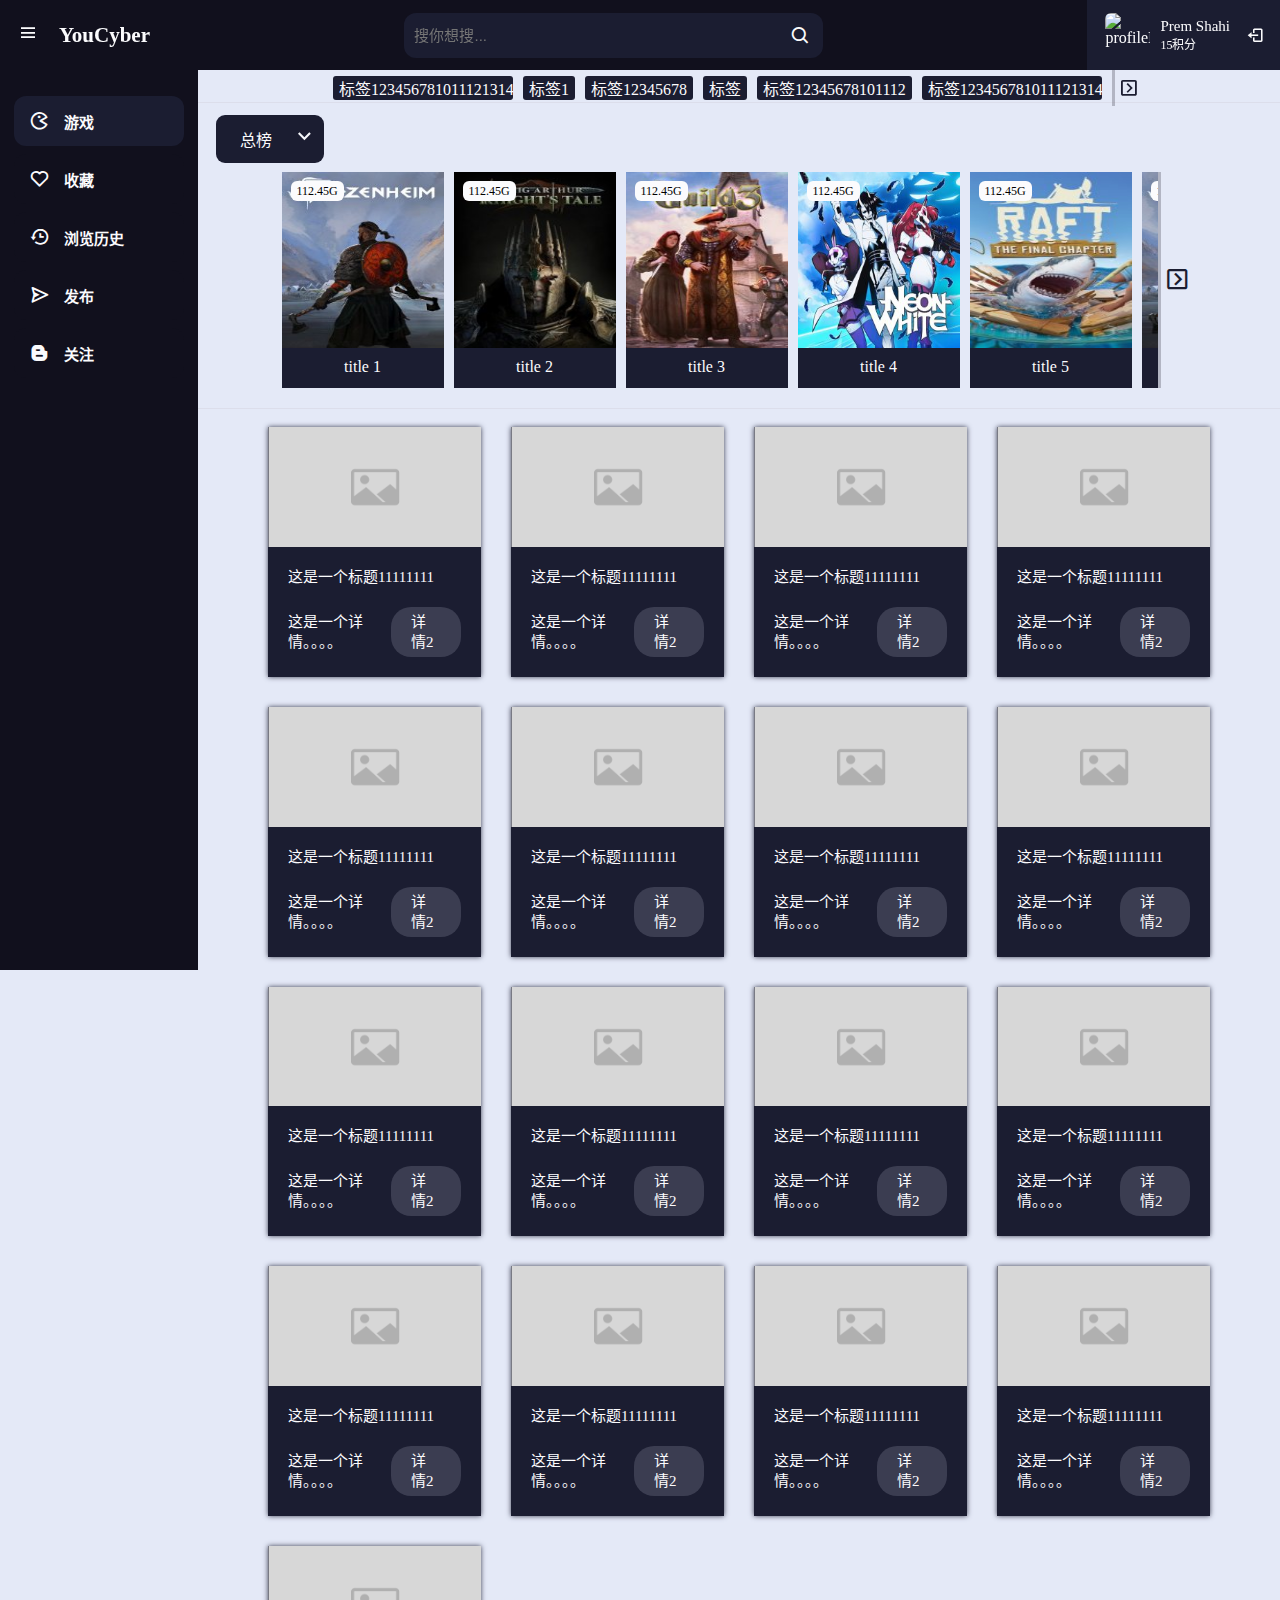
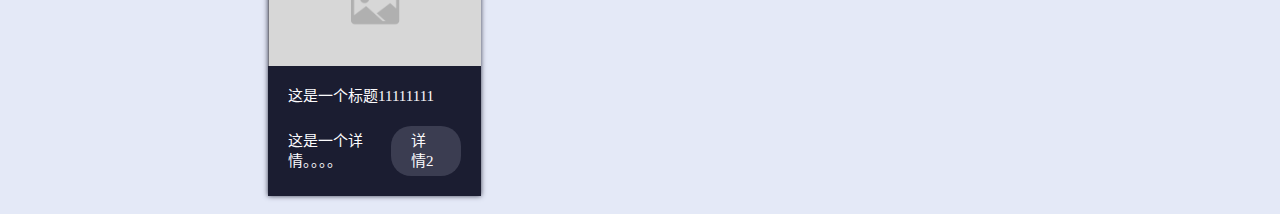
==== web/gamestore/window.html @ 97b4afee "simple" ====
<!DOCTYPE html>
<html lang="zh-CN">
<head>
    <meta charset="UTF-8">
    <title>YouCyber</title>
    <!--    <link rel="stylesheet" href="css/window.css" type="text/css">-->
    <meta name="viewport" content="width=device-width, initial-scale=1.0">
    <link href='https://unpkg.com/boxicons@2.0.7/css/boxicons.min.css' rel='stylesheet'>
    <script src="js/jquery-3.6.0.min.js"></script>
    <script src="js/jcarousel.js" defer></script>
</head>
<style>
    div, span, p {
        caret-color: transparent;
    }
    :root {
        --main-dark: #11101d;
        --main-dark-inside: #1b1d31;
        --main-dark-inside-inside: #3b3d51;
        --main-light: #fbfbfd;
        --nav-height: 70px;
        --main-box-shadow-bottom: 0 2px 0px #1b1d31;
        --main-box-shadow-right: 2 0px 0px #1b1d31;
        --main-box-shadow: 0 5px 10px lightgray;
        --main-icon-width: 45px;
        --main-icon-height: 45px;
        --main-icon-font-size: 21px;
        --guide-sidebar-min-width: 81px;
        --guide-sidebar-max-width: 198px;
        --main-transition: all 0.3s ease;
        --content-view-background: #E4E9F7;
        --content-view-border-line-color: #dad9e7;
        --content-view-border-bottom-line: 1px solid rgba(218, 217, 231, 0.75);
        --recommend_option_view-button-shadow-rgba: rgba(118, 117, 131, 0.45);
    }

    * {
        margin: 0;
        padding: 0;
        box-sizing: border-box;
    }

    body {
        background: #E4E9F7
    }

    a:-webkit-any-link {
        cursor: pointer;
        color: -webkit-link;
    }

    .bx {
        font-family: 'boxicons' !important;
        font-weight: normal;
        font-style: normal;
        font-variant: normal;
        line-height: 1;
        display: inline-block;
        text-transform: none;
        speak: none;
        -webkit-font-smoothing: antialiased;
        -moz-osx-font-smoothing: grayscale;
        cursor: pointer;
    }

    .i-shine:hover {
        box-shadow: 0 0 5px #fff;
    }

    nav {
        position: fixed;
        top: 0;
        left: 0;
        width: 100%;
        height: var(--nav-height);
        background: var(--main-dark);
        box-shadow: var(--main-box-shadow-bottom);
        z-index: 1000;

    }

    /******************** navbar ********************/
    nav .navbar {
        height: 100%;
        width: 100%;
        display: flex;
        align-items: center;
        justify-content: space-between;
        margin: auto;
        padding: 0 0 0 12px;
    }

    nav .navbar .logo {
        color: var(--main-light);
    }

    nav .navbar .logo #window_expandable_menu_btn {
        font-size: var(--main-icon-font-size);
        position: relative;
        width: 33px;
        height: 33px;
        line-height: 27px;
        /*border: 1px solid var(--main-light);*/
        text-align: center;
        border-radius: 4px;
    }

    nav .navbar .logo a {
        position: relative;
        left: 10px;
        font-size: 21px;
        color: var(--main-light);
        text-decoration: none;
        font-weight: 600;
    }

    nav .navbar .search {
        width: 33%;
        display: flex;
    }

    nav .navbar .search .bx-search {
        position: relative;
        left: 0;
        font-size: var(--main-icon-font-size);
        background: var(--main-dark-inside);
        color: var(--main-light);
        height: var(--main-icon-height);
        line-height: 45px;
        border-top-right-radius: 12px;
        border-bottom-right-radius: 12px;
        min-width: var(--main-icon-width);
        text-align: center;
        /*transform: translateX(-100%);*/

    }

    nav .navbar .search input {
        position: relative;
        left: 0;
        font-size: 15px;
        color: var(--main-light);
        font-weight: 400;
        outline: none;
        width: 100%;
        height: 45px;
        border: none;
        border-top-left-radius: 12px;
        border-bottom-left-radius: 12px;
        transition: var(--main-transition);
        background: var(--main-dark-inside);
        padding: 0 0 0 10px;
    }

    nav .navbar .profile-details {
        display: flex;
        align-items: center;
        height: 100%;
        flex-wrap: nowrap;
        background: var(--main-dark-inside);
        padding: 0 0 0 18px;
        color: var(--main-light);

    }

    nav .navbar .profile-details img {
        height: 45px;
        width: 45px;
        object-fit: cover;
        border-radius: 6px;
        margin-right: 10px;
        cursor: pointer;
    }

    nav .navbar .profile-details .name {
        font-size: 15px;
        font-weight: 400;
        white-space: nowrap;
    }

    nav .navbar .profile-details .coin {
        font-size: 12px;
        font-weight: 400;
        white-space: nowrap;
    }

    nav .navbar .profile-details #log_out {
        min-width: 50px;
        background: none;
        position: relative;
        text-align: center;
        font-size: 18px;
        right: 0;
        height: 60px;
        line-height: 60px;
        border-radius: 0;
        transition: var(--main-transition);
    }

    /******************** guide_sidebar ********************/
    .guide_sidebar {
        background: var(--main-dark);
        width: var(--guide-sidebar-min-width);
        position: fixed;
        height: 100%;
        left: 0;
        top: var(--nav-height);
        display: block;
        padding: 6px 14px;
        box-shadow: var(--main-box-shadow-right);
        transition: var(--main-transition);
        font-size: var(--main-icon-font-size);
        z-index: 2000;
    }

    .guide_sidebar.expand {
        width: var(--guide-sidebar-max-width);
    }


    .guide_sidebar.expand li .tooltip {
        display: none;
    }

    .guide_sidebar.expand li a .link_name {
        opacity: 1;
        pointer-events: auto;
    }

    .guide_list {
        margin-top: 20px;
        height: 100%;
    }

    .guide_list li .tooltip {
        position: absolute;
        top: -20px;
        left: calc(100% + 15px);
        background: var(--main-light);
        box-shadow: var(--main-box-shadow);
        padding: 6px 12px;
        border-radius: 4px;
        font-size: 15px;
        font-weight: 600;
        opacity: 0;
        white-space: nowrap;
        pointer-events: none;
        transition: 0s;
    }


    .guide_list li {
        position: relative;
        margin: 8px 0;
        list-style: none;
        display: list-item;
        text-align: -webkit-match-parent;
    }

    .guide_list li a {
        display: flex;
        height: 100%;
        width: 100%;
        border-radius: 12px;
        align-items: center;
        text-decoration: none;
        transition: var(--main-transition);
        background: var(--main-dark);
    }

    .guide_list li a.selected {
        background: var(--main-dark-inside);
    }

    .guide_list li a:hover {
        background: var(--main-light);
    }

    .guide_list li a:hover i,
    .guide_list li a:hover .link_name {
        transition: var(--main-transition);
        color: var(--main-dark);
    }

    .guide_list li:hover .tooltip {
        opacity: 1;
        pointer-events: auto;
        transition: var(--main-transition);
        top: 50%;
        transform: translateY(-50%);
    }

    .guide_list li i {
        height: 50px;
        line-height: 50px;
        font-size: 21px;
        border-radius: 12px;
        color: var(--main-light);
        min-width: 50px;
        text-align: center;
    }

    .guide_list li a .link_name {
        color: var(--main-light);
        font-size: 15px;
        font-weight: 600;
        white-space: nowrap;
        opacity: 0;
        pointer-events: none;
        transition: var(--main-transition);
    }

    #content_view {
        position: absolute;
        top: var(--nav-height);
        left: var(--guide-sidebar-min-width);
        right: 0;
        display: grid;
        grid-template-columns: 1fr;
        grid-template-rows: 33px 66px 240px 1fr;
        background: var(--content-view-background);
        transition: var(--main-transition);


    }

    /******************** recommend_option_view ********************/
    #recommend_option_view {
        position: sticky;
        top: var(--nav-height);
        z-index: 1001;
        text-align: center;
        justify-content: center;
        border-bottom: var(--content-view-border-bottom-line);
        background: var(--content-view-background);
    }

    /******************** rank_select ********************/
    /* select-box */
    .select-box {
        z-index: 100;
        position: relative;
        top: 12px;
        left: 18px;
        display: flex;
        width: 108px;
        flex-direction: column;
    }

    .select-box .options-container {
        background: var(--main-dark-inside);
        color: var(--main-light);
        max-height: 0;
        width: 100%;
        opacity: 0;
        transition: all 0.4s;
        border-radius: 9px;
        overflow: hidden;
        order: 1;
    }

    .default_selected {
        background: var(--main-dark-inside);
        border-radius: 9px;
        margin-bottom: 3px;
        color: var(--main-light);
        position: relative;
        order: 0;
    }

    .default_selected::after {
        content: "";
        background: url("img/arrow-down.svg");
        background-size: contain;
        background-repeat: no-repeat;
        position: absolute;
        height: 100%;
        width: 32px;
        right: 10px;
        top: 5px;
        transition: all 0.4s;
    }

    .select-box .options-container.active {
        max-height: 240px;
        opacity: 1;
        overflow-y: scroll;
    }

    .select-box .options-container.active + .default_selected::after {
        transform: rotateX(180deg);
        top: -6px;
    }

    .select-box .options-container::-webkit-scrollbar {
        width: 8px;
        background: var(--main-dark-inside);
        border-radius: 0 9px 9px 0;
    }

    .select-box .options-container::-webkit-scrollbar-thumb {
        background: var(--main-dark-inside-inside);
        border-radius: 0 9px 9px 0;
    }

    .select-box .option,
    .default_selected {
        padding: 12px 24px;
        cursor: pointer;
    }

    .select-box .option:hover {
        background: var(--main-dark-inside-inside);
    }

    .select-box label {
        cursor: pointer;
    }

    .select-box .option .radio {
        display: none;
    }

    /******************** rank_container ********************/
    #rank_container{
        padding-top: 3px;
        text-align: center;
        justify-content: center;
        border-bottom: var(--content-view-border-bottom-line);
    }

    /******************** recommend_content_view ********************/
    #recommend_content_view {
        display: grid;
        grid-template-columns: 1fr repeat(30,minmax(auto, 30px)) 1fr;
        grid-gap: 20px;
    }

    .text--medium {
        font-size: 15px;
        line-height: 20px;
        font-weight: 400;
        color: var(--main-light);
    }

    .cards {
        grid-column: 2 / span 30;
        display: grid;
        grid-template-columns: repeat(30,minmax(auto, 30px));
        grid-gap: 20px;
        padding: 18px 0;
    }

    .card {
        grid-column-end: span 5;
        display: flex;
        flex-direction: column;
        background-color: var(--main-dark-inside);
        cursor: pointer;
        transition: var(--main-transition);
        box-shadow: 0 0 5px var(--main-dark-inside-inside);
    }

    .card:hover {
        transform: translateY(-7px);
        box-shadow: 0 0 5px var(--main-dark);
    }

    .card_image_container {
        width: 100%;
        padding-top: 56.25%;
        overflow: hidden;
        position: relative;
    }

    .card_image_container img {
        width: 100%;
        position: absolute;
        top: 50%;
        left: 50%;
        transform: translate(-50%,-50%);
    }

    .card_content{
        padding: 20px;
    }

    .card_title {
        margin-bottom: 20px;
    }

    .card_info{
        display: flex;
        align-self: end;
        align-items: center;
    }
    .card__info{
        margin-left: auto;
        padding: 5px 20px;
        background-color: var(--main-dark-inside-inside);
        border-radius: 20px;
    }

    @media screen and (max-width: 1620px) {
        .card {
            grid-column-end: span 6;
        }
    }

    @media screen and (max-width: 1350px) {

        #recommend_content_view {
            grid-template-columns: 1fr repeat(12,minmax(auto, 51px)) 1fr;
            grid-gap: 30px;
        }

        .cards {
            grid-column: 2 / span 12;
            grid-template-columns: repeat(12,minmax(auto, 51px));
            grid-gap: 30px;
        }

        .card {
            grid-column-end: span 3;
        }
    }

    @media screen and (max-width: 1170px) {
        .card {
            grid-column-end: span 4;
        }
    }

    @media screen and (max-width: 945px) {
        .card {
            grid-column-end: span 6;
        }
    }

    @media screen and (max-width: 576px) {
        #recommend_content_view {
            grid-template-columns: 9px repeat(12,minmax(auto, 30px)) 9px;
            grid-gap: 9px;
        }

        .cards {
            grid-template-columns: repeat(12,minmax(auto, 30px));
            grid-gap: 9px;
        }

        /******************** navbar ********************/
        nav .navbar .search {
            width: 42%;
        }

        nav .navbar .profile-details {
            background: none;
        }

        nav .navbar .profile-details .name {
            display: none;
        }

        nav .navbar .profile-details .coin {
            display: none;

        }

        nav .navbar .profile-details #log_out {
            display: none;

        }

    }
</style>
<body>
<nav>
    <div class="navbar">
        <div class="logo">
            <i class="bx bx-menu i-shine" id="window_expandable_menu_btn"></i>
            <a href="#">YouCyber</a>
        </div>
        <div class="search">
            <input type="text" placeholder="搜你想搜...">
            <i class="bx bx-search i-shine"></i>

        </div>
        <div class="profile-details">
            <img src="img/profile.jpg" alt="profileImg">
            <div class="name_job">
                <div class="name">Prem Shahi</div>
                <div class="coin">15积分</div>
            </div>
            <i class="bx bx-log-out" id="log_out"></i>

        </div>
    </div>
</nav>
<div class="guide_sidebar" id="#guide_sidebar">
    <ul class="guide_list">
        <li>
            <a href="#" id="guide_a_game_item" onclick="guide_a_game_item_click(this)">
                <i class='bx bx-game'></i>
                <span class="link_name">游戏</span>
            </a>
            <span class="tooltip">游戏</span>
        </li>
        <li>
            <a href="#" id="guide_a_collection_item" onclick="guide_a_collection_item_click(this)">
                <i class='bx bx-heart'></i>
                <span class="link_name">收藏</span>
            </a>
            <span class="tooltip">收藏</span>
        </li>
        <li>
            <a href="#" id="guide_a_history_item" onclick="guide_a_history_item_click(this)">
                <i class='bx bx-history'></i>
                <span class="link_name">浏览历史</span>
            </a>
            <span class="tooltip">浏览历史</span>
        </li>
        <li>
            <a href="#" id="guide_a_publish_item" onclick="guide_a_publish_item_click(this)">
                <i class='bx bx-send'></i>
                <span class="link_name">发布</span>
            </a>
            <span class="tooltip">发布</span>
        </li>
        <li>
            <a href="#" id="guide_a_follow_item" onclick="guide_a_follow_item_click(this)">
                <i class='bx bxl-blogger'></i>
                <span class="link_name">关注</span>
            </a>
            <span class="tooltip">关注</span>
        </li>
    </ul>
</div>
<div id="content_view">
    <div id="recommend_option_view">
        <j-carousel mode="label"
                    label-1="标签1234567810111213141516171819202122232425"
                    label-2="标签1"
                    label-3="标签12345678"
                    label-4="标签"
                    label-5="标签12345678101112"
                    label-6="标签123456781011121314151"
                    label-7="标签1234567810111213141516171819202122"
                    label-8="标签1234"
                    label-9="标签123"
                    label-10="标签"
                    label-11="标签12345678101112131"
                    label-12="标"
                    label-13="签"
                    label-14="fffsagfsa"
                    label-15="签12345678101112131415161"
                    label-16="标签123456781"
                    responsive_width_scale="0.72">
            <i slot="prev_img" class='bx bx-chevron-left-square'></i>
            <i slot="next_img" class='bx bx-chevron-right-square'></i>
        </j-carousel>
    </div>

    <div id="rank_select">
        <div class="select-box">
            <div class="options-container">
                <div class="option">
                    <input type="radio" class="radio" id="total_opt" name="category"/>
                    <label for="total_opt">总榜</label>
                </div>
                <div class="option">
                    <input type="radio" class="radio" id="month_opt" name="category"/>
                    <label for="month_opt">月榜</label>
                </div>
                <div class="option">
                    <input type="radio" class="radio" id="week_opt" name="category"/>
                    <label for="week_opt">周榜</label>
                </div>
            </div>
            <div class="default_selected">
                总榜
            </div>
        </div>
    </div>

    <div id="rank_container">
        <j-carousel mode="hovereffectImage_label_card"
                    hovereffectImage_label_card_top_img_src-1="img/test1.jpg" hovereffectImage_label_card_top_message_text-1="112.45G"  hovereffectImage_label_card_bottom_label_text-1="title 1"
                    hovereffectImage_label_card_top_img_src-2="img/test2.jpg" hovereffectImage_label_card_top_message_text-2="112.45G"  hovereffectImage_label_card_bottom_label_text-2="title 2"
                    hovereffectImage_label_card_top_img_src-3="img/test3.jpg" hovereffectImage_label_card_top_message_text-3="112.45G"  hovereffectImage_label_card_bottom_label_text-3="title 3"
                    hovereffectImage_label_card_top_img_src-4="img/test4.jpg" hovereffectImage_label_card_top_message_text-4="112.45G"  hovereffectImage_label_card_bottom_label_text-4="title 4"
                    hovereffectImage_label_card_top_img_src-5="img/test5.jpg" hovereffectImage_label_card_top_message_text-5="112.45G"  hovereffectImage_label_card_bottom_label_text-5="title 5"
                    hovereffectImage_label_card_top_img_src-6="img/test1.jpg" hovereffectImage_label_card_top_message_text-6="112.45G"  hovereffectImage_label_card_bottom_label_text-6="title 6"
                    hovereffectImage_label_card_top_img_src-7="img/test2.jpg" hovereffectImage_label_card_top_message_text-7="112.45G"  hovereffectImage_label_card_bottom_label_text-7="title 7"
                    hovereffectImage_label_card_top_img_src-8="img/test3.jpg" hovereffectImage_label_card_top_message_text-8="112.45G"  hovereffectImage_label_card_bottom_label_text-8="title 8"
                    hovereffectImage_label_card_top_img_src-9="img/test4.jpg" hovereffectImage_label_card_top_message_text-9="112.45G"  hovereffectImage_label_card_bottom_label_text-9="title 9"
                    hovereffectImage_label_card_top_img_src-10="img/test5.jpg" hovereffectImage_label_card_top_message_text-10="112.45G"  hovereffectImage_label_card_bottom_label_text-10="title 10"
                    hovereffectImage_label_card_top_img_src-11="img/test1.jpg" hovereffectImage_label_card_top_message_text-11="112.45G"  hovereffectImage_label_card_bottom_label_text-11="title 11"
                    hovereffectImage_label_card_top_img_src-12="img/test2.jpg" hovereffectImage_label_card_top_message_text-12="112.45G"  hovereffectImage_label_card_bottom_label_text-12="title 12"
                    hovereffectImage_label_card_top_img_src-13="img/test3.jpg" hovereffectImage_label_card_top_message_text-13="112.45G"  hovereffectImage_label_card_bottom_label_text-13="title 13"
                    hovereffectImage_label_card_top_img_src-14="img/test4.jpg" hovereffectImage_label_card_top_message_text-14="112.45G"  hovereffectImage_label_card_bottom_label_text-14="title 14"
                    hovereffectImage_label_card_top_img_src-15="img/test5.jpg" hovereffectImage_label_card_top_message_text-15="112.45G"  hovereffectImage_label_card_bottom_label_text-15="title 15"
                    responsive_width_scale="0.81">
            <i slot="prev_img" class='bx bx-chevron-left-square'></i>
            <i slot="next_img" class='bx bx-chevron-right-square'></i>
        </j-carousel>
    </div>
    <div id="recommend_content_view">
        <div class="cards">
            <div class="card">
                <div class="card_image_container">
                    <img src="img/thumb.jpg" alt=""/>

                </div>
                <div class="card_content">
                    <p class="card_title text--medium">
                         这是一个标题11111111
                    </p>
                    <div class="card_info">
                        <p class="text--medium">
                            这是一个详情。。。。
                        </p>
                        <p class="card__info text--medium">详情2</p>
                    </div>
                </div>
            </div>
            <div class="card">
                <div class="card_image_container">
                    <img src="img/thumb.jpg" alt=""/>

                </div>
                <div class="card_content">
                    <p class="card_title text--medium">
                         这是一个标题11111111
                    </p>
                    <div class="card_info">
                        <p class="text--medium">
                            这是一个详情。。。。
                        </p>
                        <p class="card__info text--medium">详情2</p>
                    </div>
                </div>
            </div>
            <div class="card">
                <div class="card_image_container">
                    <img src="img/thumb.jpg" alt=""/>

                </div>
                <div class="card_content">
                    <p class="card_title text--medium">
                         这是一个标题11111111
                    </p>
                    <div class="card_info">
                        <p class="text--medium">
                            这是一个详情。。。。
                        </p>
                        <p class="card__info text--medium">详情2</p>
                    </div>
                </div>
            </div>
            <div class="card">
                <div class="card_image_container">
                    <img src="img/thumb.jpg" alt=""/>

                </div>
                <div class="card_content">
                    <p class="card_title text--medium">
                         这是一个标题11111111
                    </p>
                    <div class="card_info">
                        <p class="text--medium">
                            这是一个详情。。。。
                        </p>
                        <p class="card__info text--medium">详情2</p>
                    </div>
                </div>
            </div>
            <div class="card">
                <div class="card_image_container">
                    <img src="img/thumb.jpg" alt=""/>

                </div>
                <div class="card_content">
                    <p class="card_title text--medium">
                         这是一个标题11111111
                    </p>
                    <div class="card_info">
                        <p class="text--medium">
                            这是一个详情。。。。
                        </p>
                        <p class="card__info text--medium">详情2</p>
                    </div>
                </div>
            </div>
            <div class="card">
                <div class="card_image_container">
                    <img src="img/thumb.jpg" alt=""/>

                </div>
                <div class="card_content">
                    <p class="card_title text--medium">
                         这是一个标题11111111
                    </p>
                    <div class="card_info">
                        <p class="text--medium">
                            这是一个详情。。。。
                        </p>
                        <p class="card__info text--medium">详情2</p>
                    </div>
                </div>
            </div>
            <div class="card">
                <div class="card_image_container">
                    <img src="img/thumb.jpg" alt=""/>

                </div>
                <div class="card_content">
                    <p class="card_title text--medium">
                         这是一个标题11111111
                    </p>
                    <div class="card_info">
                        <p class="text--medium">
                            这是一个详情。。。。
                        </p>
                        <p class="card__info text--medium">详情2</p>
                    </div>
                </div>
            </div>
            <div class="card">
                <div class="card_image_container">
                    <img src="img/thumb.jpg" alt=""/>

                </div>
                <div class="card_content">
                    <p class="card_title text--medium">
                         这是一个标题11111111
                    </p>
                    <div class="card_info">
                        <p class="text--medium">
                            这是一个详情。。。。
                        </p>
                        <p class="card__info text--medium">详情2</p>
                    </div>
                </div>
            </div>
            <div class="card">
                <div class="card_image_container">
                    <img src="img/thumb.jpg" alt=""/>

                </div>
                <div class="card_content">
                    <p class="card_title text--medium">
                         这是一个标题11111111
                    </p>
                    <div class="card_info">
                        <p class="text--medium">
                            这是一个详情。。。。
                        </p>
                        <p class="card__info text--medium">详情2</p>
                    </div>
                </div>
            </div>
            <div class="card">
                <div class="card_image_container">
                    <img src="img/thumb.jpg" alt=""/>

                </div>
                <div class="card_content">
                    <p class="card_title text--medium">
                         这是一个标题11111111
                    </p>
                    <div class="card_info">
                        <p class="text--medium">
                            这是一个详情。。。。
                        </p>
                        <p class="card__info text--medium">详情2</p>
                    </div>
                </div>
            </div>
            <div class="card">
                <div class="card_image_container">
                    <img src="img/thumb.jpg" alt=""/>

                </div>
                <div class="card_content">
                    <p class="card_title text--medium">
                         这是一个标题11111111
                    </p>
                    <div class="card_info">
                        <p class="text--medium">
                            这是一个详情。。。。
                        </p>
                        <p class="card__info text--medium">详情2</p>
                    </div>
                </div>
            </div>
            <div class="card">
                <div class="card_image_container">
                    <img src="img/thumb.jpg" alt=""/>

                </div>
                <div class="card_content">
                    <p class="card_title text--medium">
                         这是一个标题11111111
                    </p>
                    <div class="card_info">
                        <p class="text--medium">
                            这是一个详情。。。。
                        </p>
                        <p class="card__info text--medium">详情2</p>
                    </div>
                </div>
            </div>
            <div class="card">
                <div class="card_image_container">
                    <img src="img/thumb.jpg" alt=""/>

                </div>
                <div class="card_content">
                    <p class="card_title text--medium">
                         这是一个标题11111111
                    </p>
                    <div class="card_info">
                        <p class="text--medium">
                            这是一个详情。。。。
                        </p>
                        <p class="card__info text--medium">详情2</p>
                    </div>
                </div>
            </div>
            <div class="card">
                <div class="card_image_container">
                    <img src="img/thumb.jpg" alt=""/>

                </div>
                <div class="card_content">
                    <p class="card_title text--medium">
                         这是一个标题11111111
                    </p>
                    <div class="card_info">
                        <p class="text--medium">
                            这是一个详情。。。。
                        </p>
                        <p class="card__info text--medium">详情2</p>
                    </div>
                </div>
            </div>
            <div class="card">
                <div class="card_image_container">
                    <img src="img/thumb.jpg" alt=""/>

                </div>
                <div class="card_content">
                    <p class="card_title text--medium">
                         这是一个标题11111111
                    </p>
                    <div class="card_info">
                        <p class="text--medium">
                            这是一个详情。。。。
                        </p>
                        <p class="card__info text--medium">详情2</p>
                    </div>
                </div>
            </div>
            <div class="card">
                <div class="card_image_container">
                    <img src="img/thumb.jpg" alt=""/>

                </div>
                <div class="card_content">
                    <p class="card_title text--medium">
                         这是一个标题11111111
                    </p>
                    <div class="card_info">
                        <p class="text--medium">
                            这是一个详情。。。。
                        </p>
                        <p class="card__info text--medium">详情2</p>
                    </div>
                </div>
            </div>
            <div class="card">
                <div class="card_image_container">
                    <img src="img/thumb.jpg" alt=""/>

                </div>
                <div class="card_content">
                    <p class="card_title text--medium">
                         这是一个标题11111111
                    </p>
                    <div class="card_info">
                        <p class="text--medium">
                            这是一个详情。。。。
                        </p>
                        <p class="card__info text--medium">详情2</p>
                    </div>
                </div>
            </div>
        </div>
    </div>
</div>


</body>
<script>
</script>
<script src="js/window.js"></script>
<!--<link rel="stylesheet" href="window.html" type="text/css">-->
</html>
---- web/gamestore/css/window.css ----
:root {
    --main-dark: #11101d;
    --main-dark-inside: #1b1d31;
    --main-light: #fbfbfd;
    --nav-height: 70px;
}

* {
    margin: 0;
    padding: 0;
    box-sizing: border-box;
    font-family: "Poppins", sans-serif;
}

a:-webkit-any-link {
    cursor: pointer;
}

.bx {
    font-family: 'boxicons' !important;
    font-weight: normal;
    font-style: normal;
    font-variant: normal;
    line-height: 1;
    display: inline-block;
    text-transform: none;
    speak: none;
    -webkit-font-smoothing: antialiased;
    -moz-osx-font-smoothing: grayscale;
}

nav {
    position: fixed;
    top: 0;
    left: 0;
    width: 100%;
    height: var(--nav-height);
    background: var(--main-dark);
    box-shadow: 0 1px 2px rgb(0 0 20%);
}

nav .navbar {
    height: 100%;
    width: 100%;
    display: flex;
    align-items: center;
    justify-content: space-between;
    margin: auto;
    padding: 0 0 0 25px;
}

nav .navbar .logo a {
    font-size: 30px;
    color: var(--main-light);
    text-decoration: none;
    font-weight: 600;
}

nav .navbar .search {
    width: 36%;
    display: flex;
}

nav .navbar .search .bx-search {
    position: relative;
    left: 0;
    font-size: 22px;
    background: var(--main-dark-inside);
    color: var(--main-light);
    height: 45px;
    line-height: 45px;
    border-top-right-radius: 12px;
    border-bottom-right-radius: 12px;
    min-width: 50px;
    text-align: center;
    /*transform: translateX(-100%);*/

}

nav .navbar .search input {
    position: relative;
    left: 0;
    font-size: 15px;
    color: var(--main-light);
    font-weight: 400;
    outline: none;
    width: 100%;
    height: 45px;
    border: none;
    border-top-left-radius: 12px;
    border-bottom-left-radius: 12px;
    transition: all 0.5s ease;
    background: var(--main-dark-inside);
    padding: 0 0 0 10px;
}

nav .navbar .profile-details {
    display: flex;
    align-items: center;
    height: 100%;
    flex-wrap: nowrap;
    background: var(--main-dark-inside);
    padding: 0 0 0 18px;
    color: var(--main-light);

}

nav .navbar .profile-details img {
    height: 45px;
    width: 45px;
    object-fit: cover;
    border-radius: 6px;
    margin-right: 10px;
}

nav .navbar .profile-details .name {
    font-size: 15px;
    font-weight: 400;
    white-space: nowrap;
}

nav .navbar .profile-details .coin {
    font-size: 12px;
    font-weight: 400;
    white-space: nowrap;
}

nav .navbar .profile-details #log_out {
    min-width: 50px;
    background: none;
    position: relative;
    text-align: center;
    font-size: 18px;
    right: 0;
    height: 60px;
    line-height: 60px;
    border-radius: 0;
    transition: all 0.5s ease;
}


.guide {
    background: var(--main-dark);
    width: 200px;
    height: 1000px;
    position: absolute;
    left: 0;
    top: var(--nav-height);
}


@media screen and (max-width: 576px) {
    nav .navbar .profile-details {
        background: none;
    }

    nav .navbar .profile-details .name {
        display: none;
    }

    nav .navbar .profile-details .coin {
        display: none;

    }

    nav .navbar .profile-details #log_out {
        display: none;

    }

}
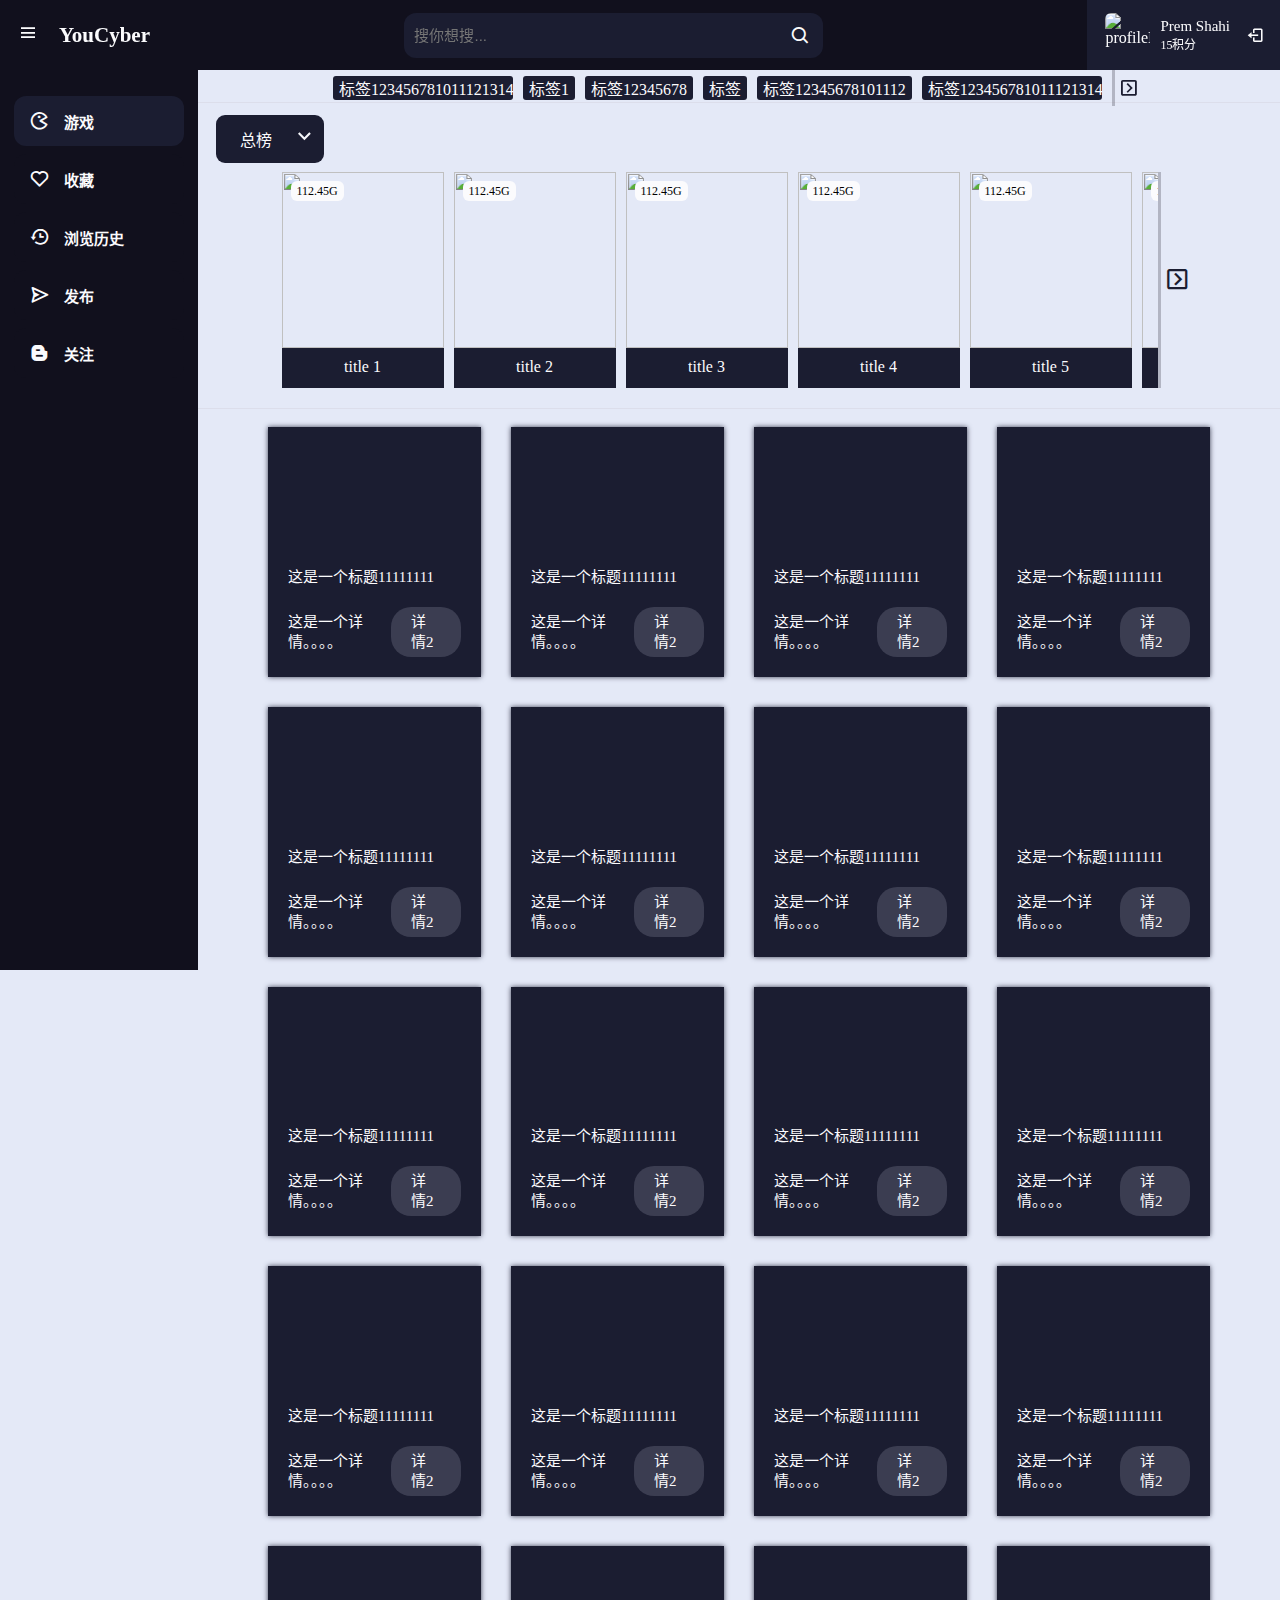
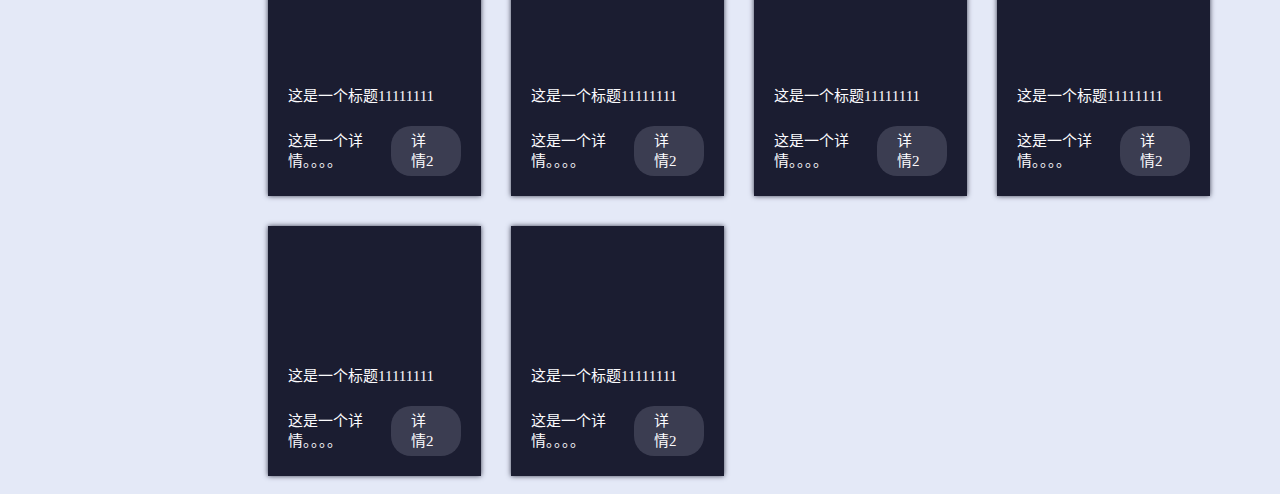
==== commit 880e477c: "update" ====
--- a/web/gamestore/window.html
+++ b/web/gamestore/window.html
@@ -684,21 +684,21 @@
 
     <div id="rank_container">
         <j-carousel mode="hovereffectImage_label_card"
-                    hovereffectImage_label_card_top_img_src-1="img/test1.jpg" hovereffectImage_label_card_top_message_text-1="112.45G"  hovereffectImage_label_card_bottom_label_text-1="title 1"
-                    hovereffectImage_label_card_top_img_src-2="img/test2.jpg" hovereffectImage_label_card_top_message_text-2="112.45G"  hovereffectImage_label_card_bottom_label_text-2="title 2"
-                    hovereffectImage_label_card_top_img_src-3="img/test3.jpg" hovereffectImage_label_card_top_message_text-3="112.45G"  hovereffectImage_label_card_bottom_label_text-3="title 3"
-                    hovereffectImage_label_card_top_img_src-4="img/test4.jpg" hovereffectImage_label_card_top_message_text-4="112.45G"  hovereffectImage_label_card_bottom_label_text-4="title 4"
-                    hovereffectImage_label_card_top_img_src-5="img/test5.jpg" hovereffectImage_label_card_top_message_text-5="112.45G"  hovereffectImage_label_card_bottom_label_text-5="title 5"
-                    hovereffectImage_label_card_top_img_src-6="img/test1.jpg" hovereffectImage_label_card_top_message_text-6="112.45G"  hovereffectImage_label_card_bottom_label_text-6="title 6"
-                    hovereffectImage_label_card_top_img_src-7="img/test2.jpg" hovereffectImage_label_card_top_message_text-7="112.45G"  hovereffectImage_label_card_bottom_label_text-7="title 7"
-                    hovereffectImage_label_card_top_img_src-8="img/test3.jpg" hovereffectImage_label_card_top_message_text-8="112.45G"  hovereffectImage_label_card_bottom_label_text-8="title 8"
-                    hovereffectImage_label_card_top_img_src-9="img/test4.jpg" hovereffectImage_label_card_top_message_text-9="112.45G"  hovereffectImage_label_card_bottom_label_text-9="title 9"
-                    hovereffectImage_label_card_top_img_src-10="img/test5.jpg" hovereffectImage_label_card_top_message_text-10="112.45G"  hovereffectImage_label_card_bottom_label_text-10="title 10"
-                    hovereffectImage_label_card_top_img_src-11="img/test1.jpg" hovereffectImage_label_card_top_message_text-11="112.45G"  hovereffectImage_label_card_bottom_label_text-11="title 11"
-                    hovereffectImage_label_card_top_img_src-12="img/test2.jpg" hovereffectImage_label_card_top_message_text-12="112.45G"  hovereffectImage_label_card_bottom_label_text-12="title 12"
-                    hovereffectImage_label_card_top_img_src-13="img/test3.jpg" hovereffectImage_label_card_top_message_text-13="112.45G"  hovereffectImage_label_card_bottom_label_text-13="title 13"
-                    hovereffectImage_label_card_top_img_src-14="img/test4.jpg" hovereffectImage_label_card_top_message_text-14="112.45G"  hovereffectImage_label_card_bottom_label_text-14="title 14"
-                    hovereffectImage_label_card_top_img_src-15="img/test5.jpg" hovereffectImage_label_card_top_message_text-15="112.45G"  hovereffectImage_label_card_bottom_label_text-15="title 15"
+                    hovereffectImage_label_card_top_img_src-1="https://gimg2.baidu.com/image_search/src=http%3A%2F%2Fimg.lanrentuku.com%2Fimg%2Fallimg%2F1504%2F14300500401454.jpg&refer=http%3A%2F%2Fimg.lanrentuku.com&app=2002&size=f9999,10000&q=a80&n=0&g=0n&fmt=auto?sec=1661534639&t=119b387ed43cbd5e684ab0df734c0fbc" hovereffectImage_label_card_top_message_text-1="112.45G"  hovereffectImage_label_card_bottom_label_text-1="title 1"
+                    hovereffectImage_label_card_top_img_src-2="https://gimg2.baidu.com/image_search/src=http%3A%2F%2Fimg.lanrentuku.com%2Fimg%2Fallimg%2F1504%2F14300500401454.jpg&refer=http%3A%2F%2Fimg.lanrentuku.com&app=2002&size=f9999,10000&q=a80&n=0&g=0n&fmt=auto?sec=1661534639&t=119b387ed43cbd5e684ab0df734c0fbc" hovereffectImage_label_card_top_message_text-2="112.45G"  hovereffectImage_label_card_bottom_label_text-2="title 2"
+                    hovereffectImage_label_card_top_img_src-3="https://gimg2.baidu.com/image_search/src=http%3A%2F%2Fimg.lanrentuku.com%2Fimg%2Fallimg%2F1504%2F14300500401454.jpg&refer=http%3A%2F%2Fimg.lanrentuku.com&app=2002&size=f9999,10000&q=a80&n=0&g=0n&fmt=auto?sec=1661534639&t=119b387ed43cbd5e684ab0df734c0fbc" hovereffectImage_label_card_top_message_text-3="112.45G"  hovereffectImage_label_card_bottom_label_text-3="title 3"
+                    hovereffectImage_label_card_top_img_src-4="https://gimg2.baidu.com/image_search/src=http%3A%2F%2Fimg.lanrentuku.com%2Fimg%2Fallimg%2F1504%2F14300500401454.jpg&refer=http%3A%2F%2Fimg.lanrentuku.com&app=2002&size=f9999,10000&q=a80&n=0&g=0n&fmt=auto?sec=1661534639&t=119b387ed43cbd5e684ab0df734c0fbc" hovereffectImage_label_card_top_message_text-4="112.45G"  hovereffectImage_label_card_bottom_label_text-4="title 4"
+                    hovereffectImage_label_card_top_img_src-5="https://gimg2.baidu.com/image_search/src=http%3A%2F%2Fimg.lanrentuku.com%2Fimg%2Fallimg%2F1504%2F14300500401454.jpg&refer=http%3A%2F%2Fimg.lanrentuku.com&app=2002&size=f9999,10000&q=a80&n=0&g=0n&fmt=auto?sec=1661534639&t=119b387ed43cbd5e684ab0df734c0fbc" hovereffectImage_label_card_top_message_text-5="112.45G"  hovereffectImage_label_card_bottom_label_text-5="title 5"
+                    hovereffectImage_label_card_top_img_src-6="https://gimg2.baidu.com/image_search/src=http%3A%2F%2Fimg.lanrentuku.com%2Fimg%2Fallimg%2F1504%2F14300500401454.jpg&refer=http%3A%2F%2Fimg.lanrentuku.com&app=2002&size=f9999,10000&q=a80&n=0&g=0n&fmt=auto?sec=1661534639&t=119b387ed43cbd5e684ab0df734c0fbc" hovereffectImage_label_card_top_message_text-6="112.45G"  hovereffectImage_label_card_bottom_label_text-6="title 6"
+                    hovereffectImage_label_card_top_img_src-7="https://gimg2.baidu.com/image_search/src=http%3A%2F%2Fimg.lanrentuku.com%2Fimg%2Fallimg%2F1504%2F14300500401454.jpg&refer=http%3A%2F%2Fimg.lanrentuku.com&app=2002&size=f9999,10000&q=a80&n=0&g=0n&fmt=auto?sec=1661534639&t=119b387ed43cbd5e684ab0df734c0fbc" hovereffectImage_label_card_top_message_text-7="112.45G"  hovereffectImage_label_card_bottom_label_text-7="title 7"
+                    hovereffectImage_label_card_top_img_src-8="https://gimg2.baidu.com/image_search/src=http%3A%2F%2Fimg.lanrentuku.com%2Fimg%2Fallimg%2F1504%2F14300500401454.jpg&refer=http%3A%2F%2Fimg.lanrentuku.com&app=2002&size=f9999,10000&q=a80&n=0&g=0n&fmt=auto?sec=1661534639&t=119b387ed43cbd5e684ab0df734c0fbc" hovereffectImage_label_card_top_message_text-8="112.45G"  hovereffectImage_label_card_bottom_label_text-8="title 8"
+                    hovereffectImage_label_card_top_img_src-9="https://gimg2.baidu.com/image_search/src=http%3A%2F%2Fimg.lanrentuku.com%2Fimg%2Fallimg%2F1504%2F14300500401454.jpg&refer=http%3A%2F%2Fimg.lanrentuku.com&app=2002&size=f9999,10000&q=a80&n=0&g=0n&fmt=auto?sec=1661534639&t=119b387ed43cbd5e684ab0df734c0fbc" hovereffectImage_label_card_top_message_text-9="112.45G"  hovereffectImage_label_card_bottom_label_text-9="title 9"
+                    hovereffectImage_label_card_top_img_src-10="https://gimg2.baidu.com/image_search/src=http%3A%2F%2Fimg.lanrentuku.com%2Fimg%2Fallimg%2F1504%2F14300500401454.jpg&refer=http%3A%2F%2Fimg.lanrentuku.com&app=2002&size=f9999,10000&q=a80&n=0&g=0n&fmt=auto?sec=1661534639&t=119b387ed43cbd5e684ab0df734c0fbc" hovereffectImage_label_card_top_message_text-10="112.45G"  hovereffectImage_label_card_bottom_label_text-10="title 10"
+                    hovereffectImage_label_card_top_img_src-11="https://gimg2.baidu.com/image_search/src=http%3A%2F%2Fimg.lanrentuku.com%2Fimg%2Fallimg%2F1504%2F14300500401454.jpg&refer=http%3A%2F%2Fimg.lanrentuku.com&app=2002&size=f9999,10000&q=a80&n=0&g=0n&fmt=auto?sec=1661534639&t=119b387ed43cbd5e684ab0df734c0fbc" hovereffectImage_label_card_top_message_text-11="112.45G"  hovereffectImage_label_card_bottom_label_text-11="title 11"
+                    hovereffectImage_label_card_top_img_src-12="https://gimg2.baidu.com/image_search/src=http%3A%2F%2Fimg.lanrentuku.com%2Fimg%2Fallimg%2F1504%2F14300500401454.jpg&refer=http%3A%2F%2Fimg.lanrentuku.com&app=2002&size=f9999,10000&q=a80&n=0&g=0n&fmt=auto?sec=1661534639&t=119b387ed43cbd5e684ab0df734c0fbc" hovereffectImage_label_card_top_message_text-12="112.45G"  hovereffectImage_label_card_bottom_label_text-12="title 12"
+                    hovereffectImage_label_card_top_img_src-13="https://gimg2.baidu.com/image_search/src=http%3A%2F%2Fimg.lanrentuku.com%2Fimg%2Fallimg%2F1504%2F14300500401454.jpg&refer=http%3A%2F%2Fimg.lanrentuku.com&app=2002&size=f9999,10000&q=a80&n=0&g=0n&fmt=auto?sec=1661534639&t=119b387ed43cbd5e684ab0df734c0fbc" hovereffectImage_label_card_top_message_text-13="112.45G"  hovereffectImage_label_card_bottom_label_text-13="title 13"
+                    hovereffectImage_label_card_top_img_src-14="https://gimg2.baidu.com/image_search/src=http%3A%2F%2Fimg.lanrentuku.com%2Fimg%2Fallimg%2F1504%2F14300500401454.jpg&refer=http%3A%2F%2Fimg.lanrentuku.com&app=2002&size=f9999,10000&q=a80&n=0&g=0n&fmt=auto?sec=1661534639&t=119b387ed43cbd5e684ab0df734c0fbc" hovereffectImage_label_card_top_message_text-14="112.45G"  hovereffectImage_label_card_bottom_label_text-14="title 14"
+                    hovereffectImage_label_card_top_img_src-15="https://gimg2.baidu.com/image_search/src=http%3A%2F%2Fimg.lanrentuku.com%2Fimg%2Fallimg%2F1504%2F14300500401454.jpg&refer=http%3A%2F%2Fimg.lanrentuku.com&app=2002&size=f9999,10000&q=a80&n=0&g=0n&fmt=auto?sec=1661534639&t=119b387ed43cbd5e684ab0df734c0fbc" hovereffectImage_label_card_top_message_text-15="112.45G"  hovereffectImage_label_card_bottom_label_text-15="title 15"
                     responsive_width_scale="0.81">
             <i slot="prev_img" class='bx bx-chevron-left-square'></i>
             <i slot="next_img" class='bx bx-chevron-right-square'></i>
@@ -708,293 +708,379 @@
         <div class="cards">
             <div class="card">
                 <div class="card_image_container">
-                    <img src="img/thumb.jpg" alt=""/>
-
-                </div>
-                <div class="card_content">
-                    <p class="card_title text--medium">
-                         这是一个标题11111111
-                    </p>
-                    <div class="card_info">
-                        <p class="text--medium">
-                            这是一个详情。。。。
-                        </p>
-                        <p class="card__info text--medium">详情2</p>
-                    </div>
-                </div>
-            </div>
-            <div class="card">
-                <div class="card_image_container">
-                    <img src="img/thumb.jpg" alt=""/>
-
-                </div>
-                <div class="card_content">
-                    <p class="card_title text--medium">
-                         这是一个标题11111111
-                    </p>
-                    <div class="card_info">
-                        <p class="text--medium">
-                            这是一个详情。。。。
-                        </p>
-                        <p class="card__info text--medium">详情2</p>
-                    </div>
-                </div>
-            </div>
-            <div class="card">
-                <div class="card_image_container">
-                    <img src="img/thumb.jpg" alt=""/>
-
-                </div>
-                <div class="card_content">
-                    <p class="card_title text--medium">
-                         这是一个标题11111111
-                    </p>
-                    <div class="card_info">
-                        <p class="text--medium">
-                            这是一个详情。。。。
-                        </p>
-                        <p class="card__info text--medium">详情2</p>
-                    </div>
-                </div>
-            </div>
-            <div class="card">
-                <div class="card_image_container">
-                    <img src="img/thumb.jpg" alt=""/>
-
-                </div>
-                <div class="card_content">
-                    <p class="card_title text--medium">
-                         这是一个标题11111111
-                    </p>
-                    <div class="card_info">
-                        <p class="text--medium">
-                            这是一个详情。。。。
-                        </p>
-                        <p class="card__info text--medium">详情2</p>
-                    </div>
-                </div>
-            </div>
-            <div class="card">
-                <div class="card_image_container">
-                    <img src="img/thumb.jpg" alt=""/>
-
-                </div>
-                <div class="card_content">
-                    <p class="card_title text--medium">
-                         这是一个标题11111111
-                    </p>
-                    <div class="card_info">
-                        <p class="text--medium">
-                            这是一个详情。。。。
-                        </p>
-                        <p class="card__info text--medium">详情2</p>
-                    </div>
-                </div>
-            </div>
-            <div class="card">
-                <div class="card_image_container">
-                    <img src="img/thumb.jpg" alt=""/>
-
-                </div>
-                <div class="card_content">
-                    <p class="card_title text--medium">
-                         这是一个标题11111111
-                    </p>
-                    <div class="card_info">
-                        <p class="text--medium">
-                            这是一个详情。。。。
-                        </p>
-                        <p class="card__info text--medium">详情2</p>
-                    </div>
-                </div>
-            </div>
-            <div class="card">
-                <div class="card_image_container">
-                    <img src="img/thumb.jpg" alt=""/>
-
-                </div>
-                <div class="card_content">
-                    <p class="card_title text--medium">
-                         这是一个标题11111111
-                    </p>
-                    <div class="card_info">
-                        <p class="text--medium">
-                            这是一个详情。。。。
-                        </p>
-                        <p class="card__info text--medium">详情2</p>
-                    </div>
-                </div>
-            </div>
-            <div class="card">
-                <div class="card_image_container">
-                    <img src="img/thumb.jpg" alt=""/>
-
-                </div>
-                <div class="card_content">
-                    <p class="card_title text--medium">
-                         这是一个标题11111111
-                    </p>
-                    <div class="card_info">
-                        <p class="text--medium">
-                            这是一个详情。。。。
-                        </p>
-                        <p class="card__info text--medium">详情2</p>
-                    </div>
-                </div>
-            </div>
-            <div class="card">
-                <div class="card_image_container">
-                    <img src="img/thumb.jpg" alt=""/>
-
-                </div>
-                <div class="card_content">
-                    <p class="card_title text--medium">
-                         这是一个标题11111111
-                    </p>
-                    <div class="card_info">
-                        <p class="text--medium">
-                            这是一个详情。。。。
-                        </p>
-                        <p class="card__info text--medium">详情2</p>
-                    </div>
-                </div>
-            </div>
-            <div class="card">
-                <div class="card_image_container">
-                    <img src="img/thumb.jpg" alt=""/>
-
-                </div>
-                <div class="card_content">
-                    <p class="card_title text--medium">
-                         这是一个标题11111111
-                    </p>
-                    <div class="card_info">
-                        <p class="text--medium">
-                            这是一个详情。。。。
-                        </p>
-                        <p class="card__info text--medium">详情2</p>
-                    </div>
-                </div>
-            </div>
-            <div class="card">
-                <div class="card_image_container">
-                    <img src="img/thumb.jpg" alt=""/>
-
-                </div>
-                <div class="card_content">
-                    <p class="card_title text--medium">
-                         这是一个标题11111111
-                    </p>
-                    <div class="card_info">
-                        <p class="text--medium">
-                            这是一个详情。。。。
-                        </p>
-                        <p class="card__info text--medium">详情2</p>
-                    </div>
-                </div>
-            </div>
-            <div class="card">
-                <div class="card_image_container">
-                    <img src="img/thumb.jpg" alt=""/>
-
-                </div>
-                <div class="card_content">
-                    <p class="card_title text--medium">
-                         这是一个标题11111111
-                    </p>
-                    <div class="card_info">
-                        <p class="text--medium">
-                            这是一个详情。。。。
-                        </p>
-                        <p class="card__info text--medium">详情2</p>
-                    </div>
-                </div>
-            </div>
-            <div class="card">
-                <div class="card_image_container">
-                    <img src="img/thumb.jpg" alt=""/>
-
-                </div>
-                <div class="card_content">
-                    <p class="card_title text--medium">
-                         这是一个标题11111111
-                    </p>
-                    <div class="card_info">
-                        <p class="text--medium">
-                            这是一个详情。。。。
-                        </p>
-                        <p class="card__info text--medium">详情2</p>
-                    </div>
-                </div>
-            </div>
-            <div class="card">
-                <div class="card_image_container">
-                    <img src="img/thumb.jpg" alt=""/>
-
-                </div>
-                <div class="card_content">
-                    <p class="card_title text--medium">
-                         这是一个标题11111111
-                    </p>
-                    <div class="card_info">
-                        <p class="text--medium">
-                            这是一个详情。。。。
-                        </p>
-                        <p class="card__info text--medium">详情2</p>
-                    </div>
-                </div>
-            </div>
-            <div class="card">
-                <div class="card_image_container">
-                    <img src="img/thumb.jpg" alt=""/>
-
-                </div>
-                <div class="card_content">
-                    <p class="card_title text--medium">
-                         这是一个标题11111111
-                    </p>
-                    <div class="card_info">
-                        <p class="text--medium">
-                            这是一个详情。。。。
-                        </p>
-                        <p class="card__info text--medium">详情2</p>
-                    </div>
-                </div>
-            </div>
-            <div class="card">
-                <div class="card_image_container">
-                    <img src="img/thumb.jpg" alt=""/>
-
-                </div>
-                <div class="card_content">
-                    <p class="card_title text--medium">
-                         这是一个标题11111111
-                    </p>
-                    <div class="card_info">
-                        <p class="text--medium">
-                            这是一个详情。。。。
-                        </p>
-                        <p class="card__info text--medium">详情2</p>
-                    </div>
-                </div>
-            </div>
-            <div class="card">
-                <div class="card_image_container">
-                    <img src="img/thumb.jpg" alt=""/>
-
-                </div>
-                <div class="card_content">
-                    <p class="card_title text--medium">
-                         这是一个标题11111111
-                    </p>
-                    <div class="card_info">
-                        <p class="text--medium">
-                            这是一个详情。。。。
-                        </p>
-                        <p class="card__info text--medium">详情2</p>
-                    </div>
-                </div>
-            </div>
+                    <img src="https://gimg2.baidu.com/image_search/src=http%3A%2F%2Fimg.lanrentuku.com%2Fimg%2Fallimg%2F1504%2F14300500401454.jpg&refer=http%3A%2F%2Fimg.lanrentuku.com&app=2002&size=f9999,10000&q=a80&n=0&g=0n&fmt=auto?sec=1661534639&t=119b387ed43cbd5e684ab0df734c0fbc" alt=""/>
+
+                </div>
+                <div class="card_content">
+                    <p class="card_title text--medium">
+                         这是一个标题11111111
+                    </p>
+                    <div class="card_info">
+                        <p class="text--medium">
+                            这是一个详情。。。。
+                        </p>
+                        <p class="card__info text--medium">详情2</p>
+                    </div>
+                </div>
+            </div>
+            <div class="card">
+                <div class="card_image_container">
+                    <img src="https://gimg2.baidu.com/image_search/src=http%3A%2F%2Fimg.lanrentuku.com%2Fimg%2Fallimg%2F1504%2F14300500401454.jpg&refer=http%3A%2F%2Fimg.lanrentuku.com&app=2002&size=f9999,10000&q=a80&n=0&g=0n&fmt=auto?sec=1661534639&t=119b387ed43cbd5e684ab0df734c0fbc" alt=""/>
+
+                </div>
+                <div class="card_content">
+                    <p class="card_title text--medium">
+                         这是一个标题11111111
+                    </p>
+                    <div class="card_info">
+                        <p class="text--medium">
+                            这是一个详情。。。。
+                        </p>
+                        <p class="card__info text--medium">详情2</p>
+                    </div>
+                </div>
+            </div>
+            <div class="card">
+                <div class="card_image_container">
+                    <img src="https://gimg2.baidu.com/image_search/src=http%3A%2F%2Fimg.lanrentuku.com%2Fimg%2Fallimg%2F1504%2F14300500401454.jpg&refer=http%3A%2F%2Fimg.lanrentuku.com&app=2002&size=f9999,10000&q=a80&n=0&g=0n&fmt=auto?sec=1661534639&t=119b387ed43cbd5e684ab0df734c0fbc" alt=""/>
+
+                </div>
+                <div class="card_content">
+                    <p class="card_title text--medium">
+                         这是一个标题11111111
+                    </p>
+                    <div class="card_info">
+                        <p class="text--medium">
+                            这是一个详情。。。。
+                        </p>
+                        <p class="card__info text--medium">详情2</p>
+                    </div>
+                </div>
+            </div>
+            <div class="card">
+                <div class="card_image_container">
+                    <img src="https://gimg2.baidu.com/image_search/src=http%3A%2F%2Fimg.lanrentuku.com%2Fimg%2Fallimg%2F1504%2F14300500401454.jpg&refer=http%3A%2F%2Fimg.lanrentuku.com&app=2002&size=f9999,10000&q=a80&n=0&g=0n&fmt=auto?sec=1661534639&t=119b387ed43cbd5e684ab0df734c0fbc" alt=""/>
+
+                </div>
+                <div class="card_content">
+                    <p class="card_title text--medium">
+                         这是一个标题11111111
+                    </p>
+                    <div class="card_info">
+                        <p class="text--medium">
+                            这是一个详情。。。。
+                        </p>
+                        <p class="card__info text--medium">详情2</p>
+                    </div>
+                </div>
+            </div>
+            <div class="card">
+                <div class="card_image_container">
+                    <img src="https://gimg2.baidu.com/image_search/src=http%3A%2F%2Fimg.lanrentuku.com%2Fimg%2Fallimg%2F1504%2F14300500401454.jpg&refer=http%3A%2F%2Fimg.lanrentuku.com&app=2002&size=f9999,10000&q=a80&n=0&g=0n&fmt=auto?sec=1661534639&t=119b387ed43cbd5e684ab0df734c0fbc" alt=""/>
+
+                </div>
+                <div class="card_content">
+                    <p class="card_title text--medium">
+                         这是一个标题11111111
+                    </p>
+                    <div class="card_info">
+                        <p class="text--medium">
+                            这是一个详情。。。。
+                        </p>
+                        <p class="card__info text--medium">详情2</p>
+                    </div>
+                </div>
+            </div>
+            <div class="card">
+                <div class="card_image_container">
+                    <img src="https://gimg2.baidu.com/image_search/src=http%3A%2F%2Fimg.lanrentuku.com%2Fimg%2Fallimg%2F1504%2F14300500401454.jpg&refer=http%3A%2F%2Fimg.lanrentuku.com&app=2002&size=f9999,10000&q=a80&n=0&g=0n&fmt=auto?sec=1661534639&t=119b387ed43cbd5e684ab0df734c0fbc" alt=""/>
+
+                </div>
+                <div class="card_content">
+                    <p class="card_title text--medium">
+                         这是一个标题11111111
+                    </p>
+                    <div class="card_info">
+                        <p class="text--medium">
+                            这是一个详情。。。。
+                        </p>
+                        <p class="card__info text--medium">详情2</p>
+                    </div>
+                </div>
+            </div>
+            <div class="card">
+                <div class="card_image_container">
+                    <img src="https://gimg2.baidu.com/image_search/src=http%3A%2F%2Fimg.lanrentuku.com%2Fimg%2Fallimg%2F1504%2F14300500401454.jpg&refer=http%3A%2F%2Fimg.lanrentuku.com&app=2002&size=f9999,10000&q=a80&n=0&g=0n&fmt=auto?sec=1661534639&t=119b387ed43cbd5e684ab0df734c0fbc" alt=""/>
+
+                </div>
+                <div class="card_content">
+                    <p class="card_title text--medium">
+                         这是一个标题11111111
+                    </p>
+                    <div class="card_info">
+                        <p class="text--medium">
+                            这是一个详情。。。。
+                        </p>
+                        <p class="card__info text--medium">详情2</p>
+                    </div>
+                </div>
+            </div>
+            <div class="card">
+                <div class="card_image_container">
+                    <img src="https://gimg2.baidu.com/image_search/src=http%3A%2F%2Fimg.lanrentuku.com%2Fimg%2Fallimg%2F1504%2F14300500401454.jpg&refer=http%3A%2F%2Fimg.lanrentuku.com&app=2002&size=f9999,10000&q=a80&n=0&g=0n&fmt=auto?sec=1661534639&t=119b387ed43cbd5e684ab0df734c0fbc" alt=""/>
+
+                </div>
+                <div class="card_content">
+                    <p class="card_title text--medium">
+                         这是一个标题11111111
+                    </p>
+                    <div class="card_info">
+                        <p class="text--medium">
+                            这是一个详情。。。。
+                        </p>
+                        <p class="card__info text--medium">详情2</p>
+                    </div>
+                </div>
+            </div>
+            <div class="card">
+                <div class="card_image_container">
+                    <img src="https://gimg2.baidu.com/image_search/src=http%3A%2F%2Fimg.lanrentuku.com%2Fimg%2Fallimg%2F1504%2F14300500401454.jpg&refer=http%3A%2F%2Fimg.lanrentuku.com&app=2002&size=f9999,10000&q=a80&n=0&g=0n&fmt=auto?sec=1661534639&t=119b387ed43cbd5e684ab0df734c0fbc" alt=""/>
+
+                </div>
+                <div class="card_content">
+                    <p class="card_title text--medium">
+                         这是一个标题11111111
+                    </p>
+                    <div class="card_info">
+                        <p class="text--medium">
+                            这是一个详情。。。。
+                        </p>
+                        <p class="card__info text--medium">详情2</p>
+                    </div>
+                </div>
+            </div>
+            <div class="card">
+                <div class="card_image_container">
+                    <img src="https://gimg2.baidu.com/image_search/src=http%3A%2F%2Fimg.lanrentuku.com%2Fimg%2Fallimg%2F1504%2F14300500401454.jpg&refer=http%3A%2F%2Fimg.lanrentuku.com&app=2002&size=f9999,10000&q=a80&n=0&g=0n&fmt=auto?sec=1661534639&t=119b387ed43cbd5e684ab0df734c0fbc" alt=""/>
+
+                </div>
+                <div class="card_content">
+                    <p class="card_title text--medium">
+                         这是一个标题11111111
+                    </p>
+                    <div class="card_info">
+                        <p class="text--medium">
+                            这是一个详情。。。。
+                        </p>
+                        <p class="card__info text--medium">详情2</p>
+                    </div>
+                </div>
+            </div>
+            <div class="card">
+                <div class="card_image_container">
+                    <img src="https://gimg2.baidu.com/image_search/src=http%3A%2F%2Fimg.lanrentuku.com%2Fimg%2Fallimg%2F1504%2F14300500401454.jpg&refer=http%3A%2F%2Fimg.lanrentuku.com&app=2002&size=f9999,10000&q=a80&n=0&g=0n&fmt=auto?sec=1661534639&t=119b387ed43cbd5e684ab0df734c0fbc" alt=""/>
+
+                </div>
+                <div class="card_content">
+                    <p class="card_title text--medium">
+                         这是一个标题11111111
+                    </p>
+                    <div class="card_info">
+                        <p class="text--medium">
+                            这是一个详情。。。。
+                        </p>
+                        <p class="card__info text--medium">详情2</p>
+                    </div>
+                </div>
+            </div>
+            <div class="card">
+                <div class="card_image_container">
+                    <img src="https://gimg2.baidu.com/image_search/src=http%3A%2F%2Fimg.lanrentuku.com%2Fimg%2Fallimg%2F1504%2F14300500401454.jpg&refer=http%3A%2F%2Fimg.lanrentuku.com&app=2002&size=f9999,10000&q=a80&n=0&g=0n&fmt=auto?sec=1661534639&t=119b387ed43cbd5e684ab0df734c0fbc" alt=""/>
+
+                </div>
+                <div class="card_content">
+                    <p class="card_title text--medium">
+                         这是一个标题11111111
+                    </p>
+                    <div class="card_info">
+                        <p class="text--medium">
+                            这是一个详情。。。。
+                        </p>
+                        <p class="card__info text--medium">详情2</p>
+                    </div>
+                </div>
+            </div>
+            <div class="card">
+                <div class="card_image_container">
+                    <img src="https://gimg2.baidu.com/image_search/src=http%3A%2F%2Fimg.lanrentuku.com%2Fimg%2Fallimg%2F1504%2F14300500401454.jpg&refer=http%3A%2F%2Fimg.lanrentuku.com&app=2002&size=f9999,10000&q=a80&n=0&g=0n&fmt=auto?sec=1661534639&t=119b387ed43cbd5e684ab0df734c0fbc" alt=""/>
+
+                </div>
+                <div class="card_content">
+                    <p class="card_title text--medium">
+                         这是一个标题11111111
+                    </p>
+                    <div class="card_info">
+                        <p class="text--medium">
+                            这是一个详情。。。。
+                        </p>
+                        <p class="card__info text--medium">详情2</p>
+                    </div>
+                </div>
+            </div>
+            <div class="card">
+                <div class="card_image_container">
+                    <img src="https://gimg2.baidu.com/image_search/src=http%3A%2F%2Fimg.lanrentuku.com%2Fimg%2Fallimg%2F1504%2F14300500401454.jpg&refer=http%3A%2F%2Fimg.lanrentuku.com&app=2002&size=f9999,10000&q=a80&n=0&g=0n&fmt=auto?sec=1661534639&t=119b387ed43cbd5e684ab0df734c0fbc" alt=""/>
+
+                </div>
+                <div class="card_content">
+                    <p class="card_title text--medium">
+                         这是一个标题11111111
+                    </p>
+                    <div class="card_info">
+                        <p class="text--medium">
+                            这是一个详情。。。。
+                        </p>
+                        <p class="card__info text--medium">详情2</p>
+                    </div>
+                </div>
+            </div>
+            <div class="card">
+                <div class="card_image_container">
+                    <img src="https://gimg2.baidu.com/image_search/src=http%3A%2F%2Fimg.lanrentuku.com%2Fimg%2Fallimg%2F1504%2F14300500401454.jpg&refer=http%3A%2F%2Fimg.lanrentuku.com&app=2002&size=f9999,10000&q=a80&n=0&g=0n&fmt=auto?sec=1661534639&t=119b387ed43cbd5e684ab0df734c0fbc" alt=""/>
+
+                </div>
+                <div class="card_content">
+                    <p class="card_title text--medium">
+                         这是一个标题11111111
+                    </p>
+                    <div class="card_info">
+                        <p class="text--medium">
+                            这是一个详情。。。。
+                        </p>
+                        <p class="card__info text--medium">详情2</p>
+                    </div>
+                </div>
+            </div>
+            <div class="card">
+                <div class="card_image_container">
+                    <img src="https://gimg2.baidu.com/image_search/src=http%3A%2F%2Fimg.lanrentuku.com%2Fimg%2Fallimg%2F1504%2F14300500401454.jpg&refer=http%3A%2F%2Fimg.lanrentuku.com&app=2002&size=f9999,10000&q=a80&n=0&g=0n&fmt=auto?sec=1661534639&t=119b387ed43cbd5e684ab0df734c0fbc" alt=""/>
+
+                </div>
+                <div class="card_content">
+                    <p class="card_title text--medium">
+                         这是一个标题11111111
+                    </p>
+                    <div class="card_info">
+                        <p class="text--medium">
+                            这是一个详情。。。。
+                        </p>
+                        <p class="card__info text--medium">详情2</p>
+                    </div>
+                </div>
+            </div>
+            <div class="card">
+                <div class="card_image_container">
+                    <img src="https://gimg2.baidu.com/image_search/src=http%3A%2F%2Fimg.lanrentuku.com%2Fimg%2Fallimg%2F1504%2F14300500401454.jpg&refer=http%3A%2F%2Fimg.lanrentuku.com&app=2002&size=f9999,10000&q=a80&n=0&g=0n&fmt=auto?sec=1661534639&t=119b387ed43cbd5e684ab0df734c0fbc" alt=""/>
+
+                </div>
+                <div class="card_content">
+                    <p class="card_title text--medium">
+                         这是一个标题11111111
+                    </p>
+                    <div class="card_info">
+                        <p class="text--medium">
+                            这是一个详情。。。。
+                        </p>
+                        <p class="card__info text--medium">详情2</p>
+                    </div>
+                </div>
+            </div>
+            <div class="card">
+                <div class="card_image_container">
+                    <img src="https://gimg2.baidu.com/image_search/src=http%3A%2F%2Fimg.lanrentuku.com%2Fimg%2Fallimg%2F1504%2F14300500401454.jpg&refer=http%3A%2F%2Fimg.lanrentuku.com&app=2002&size=f9999,10000&q=a80&n=0&g=0n&fmt=auto?sec=1661534639&t=119b387ed43cbd5e684ab0df734c0fbc" alt=""/>
+
+                </div>
+                <div class="card_content">
+                    <p class="card_title text--medium">
+                         这是一个标题11111111
+                    </p>
+                    <div class="card_info">
+                        <p class="text--medium">
+                            这是一个详情。。。。
+                        </p>
+                        <p class="card__info text--medium">详情2</p>
+                    </div>
+                </div>
+            </div>
+            <div class="card">
+                <div class="card_image_container">
+                    <img src="https://gimg2.baidu.com/image_search/src=http%3A%2F%2Fimg.lanrentuku.com%2Fimg%2Fallimg%2F1504%2F14300500401454.jpg&refer=http%3A%2F%2Fimg.lanrentuku.com&app=2002&size=f9999,10000&q=a80&n=0&g=0n&fmt=auto?sec=1661534639&t=119b387ed43cbd5e684ab0df734c0fbc" alt=""/>
+
+                </div>
+                <div class="card_content">
+                    <p class="card_title text--medium">
+                         这是一个标题11111111
+                    </p>
+                    <div class="card_info">
+                        <p class="text--medium">
+                            这是一个详情。。。。
+                        </p>
+                        <p class="card__info text--medium">详情2</p>
+                    </div>
+                </div>
+            </div>
+            <div class="card">
+                <div class="card_image_container">
+                    <img src="https://gimg2.baidu.com/image_search/src=http%3A%2F%2Fimg.lanrentuku.com%2Fimg%2Fallimg%2F1504%2F14300500401454.jpg&refer=http%3A%2F%2Fimg.lanrentuku.com&app=2002&size=f9999,10000&q=a80&n=0&g=0n&fmt=auto?sec=1661534639&t=119b387ed43cbd5e684ab0df734c0fbc" alt=""/>
+
+                </div>
+                <div class="card_content">
+                    <p class="card_title text--medium">
+                         这是一个标题11111111
+                    </p>
+                    <div class="card_info">
+                        <p class="text--medium">
+                            这是一个详情。。。。
+                        </p>
+                        <p class="card__info text--medium">详情2</p>
+                    </div>
+                </div>
+            </div>
+            <div class="card">
+                <div class="card_image_container">
+                    <img src="https://gimg2.baidu.com/image_search/src=http%3A%2F%2Fimg.lanrentuku.com%2Fimg%2Fallimg%2F1504%2F14300500401454.jpg&refer=http%3A%2F%2Fimg.lanrentuku.com&app=2002&size=f9999,10000&q=a80&n=0&g=0n&fmt=auto?sec=1661534639&t=119b387ed43cbd5e684ab0df734c0fbc" alt=""/>
+
+                </div>
+                <div class="card_content">
+                    <p class="card_title text--medium">
+                         这是一个标题11111111
+                    </p>
+                    <div class="card_info">
+                        <p class="text--medium">
+                            这是一个详情。。。。
+                        </p>
+                        <p class="card__info text--medium">详情2</p>
+                    </div>
+                </div>
+            </div>
+            <div class="card">
+                <div class="card_image_container">
+                    <img src="https://gimg2.baidu.com/image_search/src=http%3A%2F%2Fimg.lanrentuku.com%2Fimg%2Fallimg%2F1504%2F14300500401454.jpg&refer=http%3A%2F%2Fimg.lanrentuku.com&app=2002&size=f9999,10000&q=a80&n=0&g=0n&fmt=auto?sec=1661534639&t=119b387ed43cbd5e684ab0df734c0fbc" alt=""/>
+
+                </div>
+                <div class="card_content">
+                    <p class="card_title text--medium">
+                         这是一个标题11111111
+                    </p>
+                    <div class="card_info">
+                        <p class="text--medium">
+                            这是一个详情。。。。
+                        </p>
+                        <p class="card__info text--medium">详情2</p>
+                    </div>
+                </div>
+            </div>
+
         </div>
     </div>
 </div>
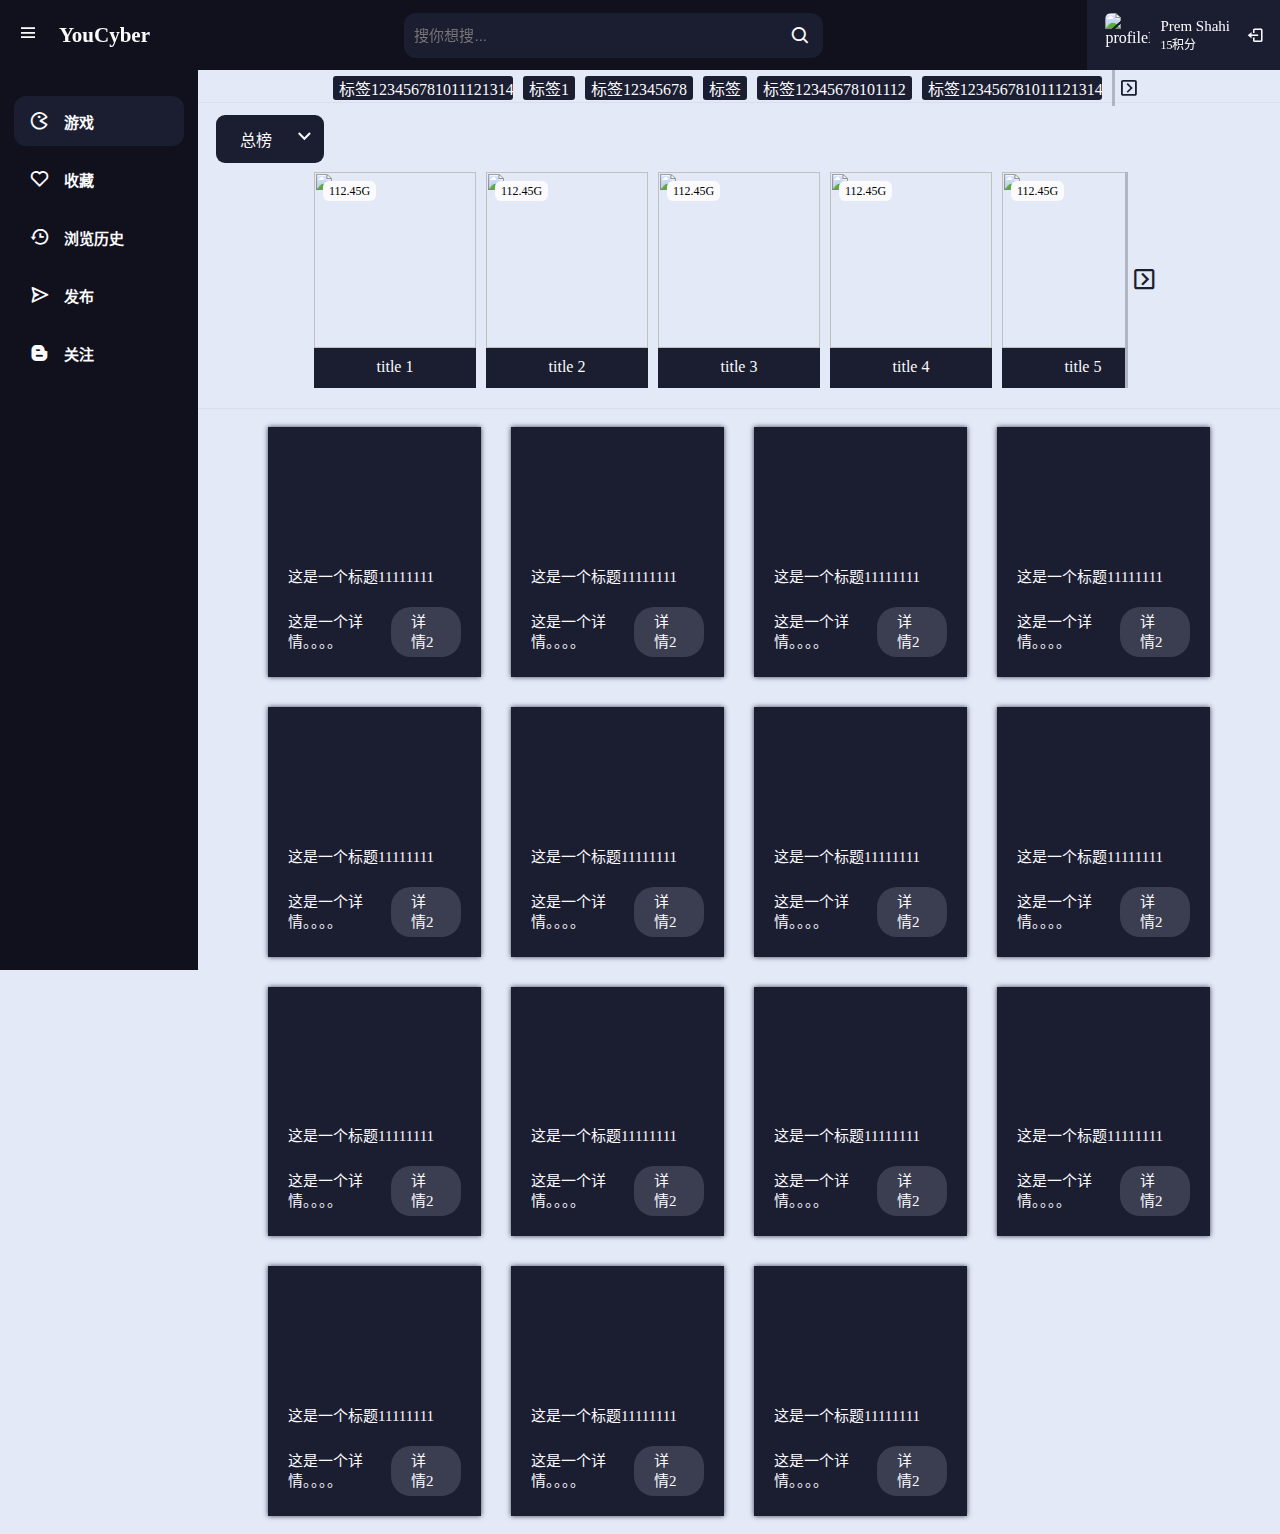
==== commit 3d83bd5b: "update1" ====
--- a/web/gamestore/window.html
+++ b/web/gamestore/window.html
@@ -443,7 +443,7 @@
         color: var(--main-light);
     }
 
-    .cards {
+    .jcards {
         grid-column: 2 / span 30;
         display: grid;
         grid-template-columns: repeat(30,minmax(auto, 30px));
@@ -451,7 +451,7 @@
         padding: 18px 0;
     }
 
-    .card {
+    .jcard {
         grid-column-end: span 5;
         display: flex;
         flex-direction: column;
@@ -461,19 +461,19 @@
         box-shadow: 0 0 5px var(--main-dark-inside-inside);
     }
 
-    .card:hover {
+    .jcard:hover {
         transform: translateY(-7px);
         box-shadow: 0 0 5px var(--main-dark);
     }
 
-    .card_image_container {
+    .jcard_image_container {
         width: 100%;
         padding-top: 56.25%;
         overflow: hidden;
         position: relative;
     }
 
-    .card_image_container img {
+    .jcard_image_container img {
         width: 100%;
         position: absolute;
         top: 50%;
@@ -481,20 +481,20 @@
         transform: translate(-50%,-50%);
     }
 
-    .card_content{
+    .jcard_content{
         padding: 20px;
     }
 
-    .card_title {
+    .jcard_title {
         margin-bottom: 20px;
     }
 
-    .card_info{
+    .jcard_info{
         display: flex;
         align-self: end;
         align-items: center;
     }
-    .card__info{
+    .jcard__info{
         margin-left: auto;
         padding: 5px 20px;
         background-color: var(--main-dark-inside-inside);
@@ -502,7 +502,7 @@
     }
 
     @media screen and (max-width: 1620px) {
-        .card {
+        .jcard {
             grid-column-end: span 6;
         }
     }
@@ -514,36 +514,39 @@
             grid-gap: 30px;
         }
 
-        .cards {
+        .jcards {
             grid-column: 2 / span 12;
             grid-template-columns: repeat(12,minmax(auto, 51px));
             grid-gap: 30px;
         }
 
-        .card {
+        .jcard {
             grid-column-end: span 3;
         }
     }
 
     @media screen and (max-width: 1170px) {
-        .card {
+        .jcard {
             grid-column-end: span 4;
         }
     }
 
     @media screen and (max-width: 945px) {
-        .card {
+        .jcard {
             grid-column-end: span 6;
         }
     }
 
     @media screen and (max-width: 576px) {
+        .jcard {
+            grid-column-end: span 12;
+        }
         #recommend_content_view {
             grid-template-columns: 9px repeat(12,minmax(auto, 30px)) 9px;
             grid-gap: 9px;
         }
 
-        .cards {
+        .jcards {
             grid-template-columns: repeat(12,minmax(auto, 30px));
             grid-gap: 9px;
         }
@@ -699,387 +702,269 @@
                     hovereffectImage_label_card_top_img_src-13="https://gimg2.baidu.com/image_search/src=http%3A%2F%2Fimg.lanrentuku.com%2Fimg%2Fallimg%2F1504%2F14300500401454.jpg&refer=http%3A%2F%2Fimg.lanrentuku.com&app=2002&size=f9999,10000&q=a80&n=0&g=0n&fmt=auto?sec=1661534639&t=119b387ed43cbd5e684ab0df734c0fbc" hovereffectImage_label_card_top_message_text-13="112.45G"  hovereffectImage_label_card_bottom_label_text-13="title 13"
                     hovereffectImage_label_card_top_img_src-14="https://gimg2.baidu.com/image_search/src=http%3A%2F%2Fimg.lanrentuku.com%2Fimg%2Fallimg%2F1504%2F14300500401454.jpg&refer=http%3A%2F%2Fimg.lanrentuku.com&app=2002&size=f9999,10000&q=a80&n=0&g=0n&fmt=auto?sec=1661534639&t=119b387ed43cbd5e684ab0df734c0fbc" hovereffectImage_label_card_top_message_text-14="112.45G"  hovereffectImage_label_card_bottom_label_text-14="title 14"
                     hovereffectImage_label_card_top_img_src-15="https://gimg2.baidu.com/image_search/src=http%3A%2F%2Fimg.lanrentuku.com%2Fimg%2Fallimg%2F1504%2F14300500401454.jpg&refer=http%3A%2F%2Fimg.lanrentuku.com&app=2002&size=f9999,10000&q=a80&n=0&g=0n&fmt=auto?sec=1661534639&t=119b387ed43cbd5e684ab0df734c0fbc" hovereffectImage_label_card_top_message_text-15="112.45G"  hovereffectImage_label_card_bottom_label_text-15="title 15"
-                    responsive_width_scale="0.81">
+                    responsive_width_scale="0.75">
             <i slot="prev_img" class='bx bx-chevron-left-square'></i>
             <i slot="next_img" class='bx bx-chevron-right-square'></i>
         </j-carousel>
     </div>
     <div id="recommend_content_view">
-        <div class="cards">
-            <div class="card">
-                <div class="card_image_container">
-                    <img src="https://gimg2.baidu.com/image_search/src=http%3A%2F%2Fimg.lanrentuku.com%2Fimg%2Fallimg%2F1504%2F14300500401454.jpg&refer=http%3A%2F%2Fimg.lanrentuku.com&app=2002&size=f9999,10000&q=a80&n=0&g=0n&fmt=auto?sec=1661534639&t=119b387ed43cbd5e684ab0df734c0fbc" alt=""/>
-
-                </div>
-                <div class="card_content">
-                    <p class="card_title text--medium">
-                         这是一个标题11111111
-                    </p>
-                    <div class="card_info">
-                        <p class="text--medium">
-                            这是一个详情。。。。
-                        </p>
-                        <p class="card__info text--medium">详情2</p>
-                    </div>
-                </div>
-            </div>
-            <div class="card">
-                <div class="card_image_container">
-                    <img src="https://gimg2.baidu.com/image_search/src=http%3A%2F%2Fimg.lanrentuku.com%2Fimg%2Fallimg%2F1504%2F14300500401454.jpg&refer=http%3A%2F%2Fimg.lanrentuku.com&app=2002&size=f9999,10000&q=a80&n=0&g=0n&fmt=auto?sec=1661534639&t=119b387ed43cbd5e684ab0df734c0fbc" alt=""/>
-
-                </div>
-                <div class="card_content">
-                    <p class="card_title text--medium">
-                         这是一个标题11111111
-                    </p>
-                    <div class="card_info">
-                        <p class="text--medium">
-                            这是一个详情。。。。
-                        </p>
-                        <p class="card__info text--medium">详情2</p>
-                    </div>
-                </div>
-            </div>
-            <div class="card">
-                <div class="card_image_container">
-                    <img src="https://gimg2.baidu.com/image_search/src=http%3A%2F%2Fimg.lanrentuku.com%2Fimg%2Fallimg%2F1504%2F14300500401454.jpg&refer=http%3A%2F%2Fimg.lanrentuku.com&app=2002&size=f9999,10000&q=a80&n=0&g=0n&fmt=auto?sec=1661534639&t=119b387ed43cbd5e684ab0df734c0fbc" alt=""/>
-
-                </div>
-                <div class="card_content">
-                    <p class="card_title text--medium">
-                         这是一个标题11111111
-                    </p>
-                    <div class="card_info">
-                        <p class="text--medium">
-                            这是一个详情。。。。
-                        </p>
-                        <p class="card__info text--medium">详情2</p>
-                    </div>
-                </div>
-            </div>
-            <div class="card">
-                <div class="card_image_container">
-                    <img src="https://gimg2.baidu.com/image_search/src=http%3A%2F%2Fimg.lanrentuku.com%2Fimg%2Fallimg%2F1504%2F14300500401454.jpg&refer=http%3A%2F%2Fimg.lanrentuku.com&app=2002&size=f9999,10000&q=a80&n=0&g=0n&fmt=auto?sec=1661534639&t=119b387ed43cbd5e684ab0df734c0fbc" alt=""/>
-
-                </div>
-                <div class="card_content">
-                    <p class="card_title text--medium">
-                         这是一个标题11111111
-                    </p>
-                    <div class="card_info">
-                        <p class="text--medium">
-                            这是一个详情。。。。
-                        </p>
-                        <p class="card__info text--medium">详情2</p>
-                    </div>
-                </div>
-            </div>
-            <div class="card">
-                <div class="card_image_container">
-                    <img src="https://gimg2.baidu.com/image_search/src=http%3A%2F%2Fimg.lanrentuku.com%2Fimg%2Fallimg%2F1504%2F14300500401454.jpg&refer=http%3A%2F%2Fimg.lanrentuku.com&app=2002&size=f9999,10000&q=a80&n=0&g=0n&fmt=auto?sec=1661534639&t=119b387ed43cbd5e684ab0df734c0fbc" alt=""/>
-
-                </div>
-                <div class="card_content">
-                    <p class="card_title text--medium">
-                         这是一个标题11111111
-                    </p>
-                    <div class="card_info">
-                        <p class="text--medium">
-                            这是一个详情。。。。
-                        </p>
-                        <p class="card__info text--medium">详情2</p>
-                    </div>
-                </div>
-            </div>
-            <div class="card">
-                <div class="card_image_container">
-                    <img src="https://gimg2.baidu.com/image_search/src=http%3A%2F%2Fimg.lanrentuku.com%2Fimg%2Fallimg%2F1504%2F14300500401454.jpg&refer=http%3A%2F%2Fimg.lanrentuku.com&app=2002&size=f9999,10000&q=a80&n=0&g=0n&fmt=auto?sec=1661534639&t=119b387ed43cbd5e684ab0df734c0fbc" alt=""/>
-
-                </div>
-                <div class="card_content">
-                    <p class="card_title text--medium">
-                         这是一个标题11111111
-                    </p>
-                    <div class="card_info">
-                        <p class="text--medium">
-                            这是一个详情。。。。
-                        </p>
-                        <p class="card__info text--medium">详情2</p>
-                    </div>
-                </div>
-            </div>
-            <div class="card">
-                <div class="card_image_container">
-                    <img src="https://gimg2.baidu.com/image_search/src=http%3A%2F%2Fimg.lanrentuku.com%2Fimg%2Fallimg%2F1504%2F14300500401454.jpg&refer=http%3A%2F%2Fimg.lanrentuku.com&app=2002&size=f9999,10000&q=a80&n=0&g=0n&fmt=auto?sec=1661534639&t=119b387ed43cbd5e684ab0df734c0fbc" alt=""/>
-
-                </div>
-                <div class="card_content">
-                    <p class="card_title text--medium">
-                         这是一个标题11111111
-                    </p>
-                    <div class="card_info">
-                        <p class="text--medium">
-                            这是一个详情。。。。
-                        </p>
-                        <p class="card__info text--medium">详情2</p>
-                    </div>
-                </div>
-            </div>
-            <div class="card">
-                <div class="card_image_container">
-                    <img src="https://gimg2.baidu.com/image_search/src=http%3A%2F%2Fimg.lanrentuku.com%2Fimg%2Fallimg%2F1504%2F14300500401454.jpg&refer=http%3A%2F%2Fimg.lanrentuku.com&app=2002&size=f9999,10000&q=a80&n=0&g=0n&fmt=auto?sec=1661534639&t=119b387ed43cbd5e684ab0df734c0fbc" alt=""/>
-
-                </div>
-                <div class="card_content">
-                    <p class="card_title text--medium">
-                         这是一个标题11111111
-                    </p>
-                    <div class="card_info">
-                        <p class="text--medium">
-                            这是一个详情。。。。
-                        </p>
-                        <p class="card__info text--medium">详情2</p>
-                    </div>
-                </div>
-            </div>
-            <div class="card">
-                <div class="card_image_container">
-                    <img src="https://gimg2.baidu.com/image_search/src=http%3A%2F%2Fimg.lanrentuku.com%2Fimg%2Fallimg%2F1504%2F14300500401454.jpg&refer=http%3A%2F%2Fimg.lanrentuku.com&app=2002&size=f9999,10000&q=a80&n=0&g=0n&fmt=auto?sec=1661534639&t=119b387ed43cbd5e684ab0df734c0fbc" alt=""/>
-
-                </div>
-                <div class="card_content">
-                    <p class="card_title text--medium">
-                         这是一个标题11111111
-                    </p>
-                    <div class="card_info">
-                        <p class="text--medium">
-                            这是一个详情。。。。
-                        </p>
-                        <p class="card__info text--medium">详情2</p>
-                    </div>
-                </div>
-            </div>
-            <div class="card">
-                <div class="card_image_container">
-                    <img src="https://gimg2.baidu.com/image_search/src=http%3A%2F%2Fimg.lanrentuku.com%2Fimg%2Fallimg%2F1504%2F14300500401454.jpg&refer=http%3A%2F%2Fimg.lanrentuku.com&app=2002&size=f9999,10000&q=a80&n=0&g=0n&fmt=auto?sec=1661534639&t=119b387ed43cbd5e684ab0df734c0fbc" alt=""/>
-
-                </div>
-                <div class="card_content">
-                    <p class="card_title text--medium">
-                         这是一个标题11111111
-                    </p>
-                    <div class="card_info">
-                        <p class="text--medium">
-                            这是一个详情。。。。
-                        </p>
-                        <p class="card__info text--medium">详情2</p>
-                    </div>
-                </div>
-            </div>
-            <div class="card">
-                <div class="card_image_container">
-                    <img src="https://gimg2.baidu.com/image_search/src=http%3A%2F%2Fimg.lanrentuku.com%2Fimg%2Fallimg%2F1504%2F14300500401454.jpg&refer=http%3A%2F%2Fimg.lanrentuku.com&app=2002&size=f9999,10000&q=a80&n=0&g=0n&fmt=auto?sec=1661534639&t=119b387ed43cbd5e684ab0df734c0fbc" alt=""/>
-
-                </div>
-                <div class="card_content">
-                    <p class="card_title text--medium">
-                         这是一个标题11111111
-                    </p>
-                    <div class="card_info">
-                        <p class="text--medium">
-                            这是一个详情。。。。
-                        </p>
-                        <p class="card__info text--medium">详情2</p>
-                    </div>
-                </div>
-            </div>
-            <div class="card">
-                <div class="card_image_container">
-                    <img src="https://gimg2.baidu.com/image_search/src=http%3A%2F%2Fimg.lanrentuku.com%2Fimg%2Fallimg%2F1504%2F14300500401454.jpg&refer=http%3A%2F%2Fimg.lanrentuku.com&app=2002&size=f9999,10000&q=a80&n=0&g=0n&fmt=auto?sec=1661534639&t=119b387ed43cbd5e684ab0df734c0fbc" alt=""/>
-
-                </div>
-                <div class="card_content">
-                    <p class="card_title text--medium">
-                         这是一个标题11111111
-                    </p>
-                    <div class="card_info">
-                        <p class="text--medium">
-                            这是一个详情。。。。
-                        </p>
-                        <p class="card__info text--medium">详情2</p>
-                    </div>
-                </div>
-            </div>
-            <div class="card">
-                <div class="card_image_container">
-                    <img src="https://gimg2.baidu.com/image_search/src=http%3A%2F%2Fimg.lanrentuku.com%2Fimg%2Fallimg%2F1504%2F14300500401454.jpg&refer=http%3A%2F%2Fimg.lanrentuku.com&app=2002&size=f9999,10000&q=a80&n=0&g=0n&fmt=auto?sec=1661534639&t=119b387ed43cbd5e684ab0df734c0fbc" alt=""/>
-
-                </div>
-                <div class="card_content">
-                    <p class="card_title text--medium">
-                         这是一个标题11111111
-                    </p>
-                    <div class="card_info">
-                        <p class="text--medium">
-                            这是一个详情。。。。
-                        </p>
-                        <p class="card__info text--medium">详情2</p>
-                    </div>
-                </div>
-            </div>
-            <div class="card">
-                <div class="card_image_container">
-                    <img src="https://gimg2.baidu.com/image_search/src=http%3A%2F%2Fimg.lanrentuku.com%2Fimg%2Fallimg%2F1504%2F14300500401454.jpg&refer=http%3A%2F%2Fimg.lanrentuku.com&app=2002&size=f9999,10000&q=a80&n=0&g=0n&fmt=auto?sec=1661534639&t=119b387ed43cbd5e684ab0df734c0fbc" alt=""/>
-
-                </div>
-                <div class="card_content">
-                    <p class="card_title text--medium">
-                         这是一个标题11111111
-                    </p>
-                    <div class="card_info">
-                        <p class="text--medium">
-                            这是一个详情。。。。
-                        </p>
-                        <p class="card__info text--medium">详情2</p>
-                    </div>
-                </div>
-            </div>
-            <div class="card">
-                <div class="card_image_container">
-                    <img src="https://gimg2.baidu.com/image_search/src=http%3A%2F%2Fimg.lanrentuku.com%2Fimg%2Fallimg%2F1504%2F14300500401454.jpg&refer=http%3A%2F%2Fimg.lanrentuku.com&app=2002&size=f9999,10000&q=a80&n=0&g=0n&fmt=auto?sec=1661534639&t=119b387ed43cbd5e684ab0df734c0fbc" alt=""/>
-
-                </div>
-                <div class="card_content">
-                    <p class="card_title text--medium">
-                         这是一个标题11111111
-                    </p>
-                    <div class="card_info">
-                        <p class="text--medium">
-                            这是一个详情。。。。
-                        </p>
-                        <p class="card__info text--medium">详情2</p>
-                    </div>
-                </div>
-            </div>
-            <div class="card">
-                <div class="card_image_container">
-                    <img src="https://gimg2.baidu.com/image_search/src=http%3A%2F%2Fimg.lanrentuku.com%2Fimg%2Fallimg%2F1504%2F14300500401454.jpg&refer=http%3A%2F%2Fimg.lanrentuku.com&app=2002&size=f9999,10000&q=a80&n=0&g=0n&fmt=auto?sec=1661534639&t=119b387ed43cbd5e684ab0df734c0fbc" alt=""/>
-
-                </div>
-                <div class="card_content">
-                    <p class="card_title text--medium">
-                         这是一个标题11111111
-                    </p>
-                    <div class="card_info">
-                        <p class="text--medium">
-                            这是一个详情。。。。
-                        </p>
-                        <p class="card__info text--medium">详情2</p>
-                    </div>
-                </div>
-            </div>
-            <div class="card">
-                <div class="card_image_container">
-                    <img src="https://gimg2.baidu.com/image_search/src=http%3A%2F%2Fimg.lanrentuku.com%2Fimg%2Fallimg%2F1504%2F14300500401454.jpg&refer=http%3A%2F%2Fimg.lanrentuku.com&app=2002&size=f9999,10000&q=a80&n=0&g=0n&fmt=auto?sec=1661534639&t=119b387ed43cbd5e684ab0df734c0fbc" alt=""/>
-
-                </div>
-                <div class="card_content">
-                    <p class="card_title text--medium">
-                         这是一个标题11111111
-                    </p>
-                    <div class="card_info">
-                        <p class="text--medium">
-                            这是一个详情。。。。
-                        </p>
-                        <p class="card__info text--medium">详情2</p>
-                    </div>
-                </div>
-            </div>
-            <div class="card">
-                <div class="card_image_container">
-                    <img src="https://gimg2.baidu.com/image_search/src=http%3A%2F%2Fimg.lanrentuku.com%2Fimg%2Fallimg%2F1504%2F14300500401454.jpg&refer=http%3A%2F%2Fimg.lanrentuku.com&app=2002&size=f9999,10000&q=a80&n=0&g=0n&fmt=auto?sec=1661534639&t=119b387ed43cbd5e684ab0df734c0fbc" alt=""/>
-
-                </div>
-                <div class="card_content">
-                    <p class="card_title text--medium">
-                         这是一个标题11111111
-                    </p>
-                    <div class="card_info">
-                        <p class="text--medium">
-                            这是一个详情。。。。
-                        </p>
-                        <p class="card__info text--medium">详情2</p>
-                    </div>
-                </div>
-            </div>
-            <div class="card">
-                <div class="card_image_container">
-                    <img src="https://gimg2.baidu.com/image_search/src=http%3A%2F%2Fimg.lanrentuku.com%2Fimg%2Fallimg%2F1504%2F14300500401454.jpg&refer=http%3A%2F%2Fimg.lanrentuku.com&app=2002&size=f9999,10000&q=a80&n=0&g=0n&fmt=auto?sec=1661534639&t=119b387ed43cbd5e684ab0df734c0fbc" alt=""/>
-
-                </div>
-                <div class="card_content">
-                    <p class="card_title text--medium">
-                         这是一个标题11111111
-                    </p>
-                    <div class="card_info">
-                        <p class="text--medium">
-                            这是一个详情。。。。
-                        </p>
-                        <p class="card__info text--medium">详情2</p>
-                    </div>
-                </div>
-            </div>
-            <div class="card">
-                <div class="card_image_container">
-                    <img src="https://gimg2.baidu.com/image_search/src=http%3A%2F%2Fimg.lanrentuku.com%2Fimg%2Fallimg%2F1504%2F14300500401454.jpg&refer=http%3A%2F%2Fimg.lanrentuku.com&app=2002&size=f9999,10000&q=a80&n=0&g=0n&fmt=auto?sec=1661534639&t=119b387ed43cbd5e684ab0df734c0fbc" alt=""/>
-
-                </div>
-                <div class="card_content">
-                    <p class="card_title text--medium">
-                         这是一个标题11111111
-                    </p>
-                    <div class="card_info">
-                        <p class="text--medium">
-                            这是一个详情。。。。
-                        </p>
-                        <p class="card__info text--medium">详情2</p>
-                    </div>
-                </div>
-            </div>
-            <div class="card">
-                <div class="card_image_container">
-                    <img src="https://gimg2.baidu.com/image_search/src=http%3A%2F%2Fimg.lanrentuku.com%2Fimg%2Fallimg%2F1504%2F14300500401454.jpg&refer=http%3A%2F%2Fimg.lanrentuku.com&app=2002&size=f9999,10000&q=a80&n=0&g=0n&fmt=auto?sec=1661534639&t=119b387ed43cbd5e684ab0df734c0fbc" alt=""/>
-
-                </div>
-                <div class="card_content">
-                    <p class="card_title text--medium">
-                         这是一个标题11111111
-                    </p>
-                    <div class="card_info">
-                        <p class="text--medium">
-                            这是一个详情。。。。
-                        </p>
-                        <p class="card__info text--medium">详情2</p>
-                    </div>
-                </div>
-            </div>
-            <div class="card">
-                <div class="card_image_container">
-                    <img src="https://gimg2.baidu.com/image_search/src=http%3A%2F%2Fimg.lanrentuku.com%2Fimg%2Fallimg%2F1504%2F14300500401454.jpg&refer=http%3A%2F%2Fimg.lanrentuku.com&app=2002&size=f9999,10000&q=a80&n=0&g=0n&fmt=auto?sec=1661534639&t=119b387ed43cbd5e684ab0df734c0fbc" alt=""/>
-
-                </div>
-                <div class="card_content">
-                    <p class="card_title text--medium">
-                         这是一个标题11111111
-                    </p>
-                    <div class="card_info">
-                        <p class="text--medium">
-                            这是一个详情。。。。
-                        </p>
-                        <p class="card__info text--medium">详情2</p>
-                    </div>
-                </div>
-            </div>
+        <div class="jcards">
+            <div class="jcard card-1" onclick="jcard_onclick(this)">
+                <div class="jcard_image_container">
+                    <img src="https://gimg2.baidu.com/image_search/src=http%3A%2F%2Fimg.lanrentuku.com%2Fimg%2Fallimg%2F1504%2F14300500401454.jpg&refer=http%3A%2F%2Fimg.lanrentuku.com&app=2002&size=f9999,10000&q=a80&n=0&g=0n&fmt=auto?sec=1661534639&t=119b387ed43cbd5e684ab0df734c0fbc" alt=""/>
+
+                </div>
+                <div class="jcard_content">
+                    <p class="jcard_title text--medium">
+                         这是一个标题11111111
+                    </p>
+                    <div class="jcard_info">
+                        <p class="text--medium">
+                            这是一个详情。。。。
+                        </p>
+                        <p class="jcard__info text--medium">详情2</p>
+                    </div>
+                </div>
+            </div>
+            <div class="jcard card-1" onclick="jcard_onclick(this)">
+                <div class="jcard_image_container">
+                    <img src="https://gimg2.baidu.com/image_search/src=http%3A%2F%2Fimg.lanrentuku.com%2Fimg%2Fallimg%2F1504%2F14300500401454.jpg&refer=http%3A%2F%2Fimg.lanrentuku.com&app=2002&size=f9999,10000&q=a80&n=0&g=0n&fmt=auto?sec=1661534639&t=119b387ed43cbd5e684ab0df734c0fbc" alt=""/>
+
+                </div>
+                <div class="jcard_content">
+                    <p class="jcard_title text--medium">
+                         这是一个标题11111111
+                    </p>
+                    <div class="jcard_info">
+                        <p class="text--medium">
+                            这是一个详情。。。。
+                        </p>
+                        <p class="jcard__info text--medium">详情2</p>
+                    </div>
+                </div>
+            </div>
+            <div class="jcard card-1" onclick="jcard_onclick(this)">
+                <div class="jcard_image_container">
+                    <img src="https://gimg2.baidu.com/image_search/src=http%3A%2F%2Fimg.lanrentuku.com%2Fimg%2Fallimg%2F1504%2F14300500401454.jpg&refer=http%3A%2F%2Fimg.lanrentuku.com&app=2002&size=f9999,10000&q=a80&n=0&g=0n&fmt=auto?sec=1661534639&t=119b387ed43cbd5e684ab0df734c0fbc" alt=""/>
+
+                </div>
+                <div class="jcard_content">
+                    <p class="jcard_title text--medium">
+                         这是一个标题11111111
+                    </p>
+                    <div class="jcard_info">
+                        <p class="text--medium">
+                            这是一个详情。。。。
+                        </p>
+                        <p class="jcard__info text--medium">详情2</p>
+                    </div>
+                </div>
+            </div>
+            <div class="jcard card-1" onclick="jcard_onclick(this)">
+                <div class="jcard_image_container">
+                    <img src="https://gimg2.baidu.com/image_search/src=http%3A%2F%2Fimg.lanrentuku.com%2Fimg%2Fallimg%2F1504%2F14300500401454.jpg&refer=http%3A%2F%2Fimg.lanrentuku.com&app=2002&size=f9999,10000&q=a80&n=0&g=0n&fmt=auto?sec=1661534639&t=119b387ed43cbd5e684ab0df734c0fbc" alt=""/>
+
+                </div>
+                <div class="jcard_content">
+                    <p class="jcard_title text--medium">
+                         这是一个标题11111111
+                    </p>
+                    <div class="jcard_info">
+                        <p class="text--medium">
+                            这是一个详情。。。。
+                        </p>
+                        <p class="jcard__info text--medium">详情2</p>
+                    </div>
+                </div>
+            </div>
+            <div class="jcard card-1" onclick="jcard_onclick(this)">
+                <div class="jcard_image_container">
+                    <img src="https://gimg2.baidu.com/image_search/src=http%3A%2F%2Fimg.lanrentuku.com%2Fimg%2Fallimg%2F1504%2F14300500401454.jpg&refer=http%3A%2F%2Fimg.lanrentuku.com&app=2002&size=f9999,10000&q=a80&n=0&g=0n&fmt=auto?sec=1661534639&t=119b387ed43cbd5e684ab0df734c0fbc" alt=""/>
+
+                </div>
+                <div class="jcard_content">
+                    <p class="jcard_title text--medium">
+                         这是一个标题11111111
+                    </p>
+                    <div class="jcard_info">
+                        <p class="text--medium">
+                            这是一个详情。。。。
+                        </p>
+                        <p class="jcard__info text--medium">详情2</p>
+                    </div>
+                </div>
+            </div>
+            <div class="jcard card-1" onclick="jcard_onclick(this)">
+                <div class="jcard_image_container">
+                    <img src="https://gimg2.baidu.com/image_search/src=http%3A%2F%2Fimg.lanrentuku.com%2Fimg%2Fallimg%2F1504%2F14300500401454.jpg&refer=http%3A%2F%2Fimg.lanrentuku.com&app=2002&size=f9999,10000&q=a80&n=0&g=0n&fmt=auto?sec=1661534639&t=119b387ed43cbd5e684ab0df734c0fbc" alt=""/>
+
+                </div>
+                <div class="jcard_content">
+                    <p class="jcard_title text--medium">
+                         这是一个标题11111111
+                    </p>
+                    <div class="jcard_info">
+                        <p class="text--medium">
+                            这是一个详情。。。。
+                        </p>
+                        <p class="jcard__info text--medium">详情2</p>
+                    </div>
+                </div>
+            </div>
+            <div class="jcard card-1" onclick="jcard_onclick(this)">
+                <div class="jcard_image_container">
+                    <img src="https://gimg2.baidu.com/image_search/src=http%3A%2F%2Fimg.lanrentuku.com%2Fimg%2Fallimg%2F1504%2F14300500401454.jpg&refer=http%3A%2F%2Fimg.lanrentuku.com&app=2002&size=f9999,10000&q=a80&n=0&g=0n&fmt=auto?sec=1661534639&t=119b387ed43cbd5e684ab0df734c0fbc" alt=""/>
+
+                </div>
+                <div class="jcard_content">
+                    <p class="jcard_title text--medium">
+                         这是一个标题11111111
+                    </p>
+                    <div class="jcard_info">
+                        <p class="text--medium">
+                            这是一个详情。。。。
+                        </p>
+                        <p class="jcard__info text--medium">详情2</p>
+                    </div>
+                </div>
+            </div>
+            <div class="jcard card-1" onclick="jcard_onclick(this)">
+                <div class="jcard_image_container">
+                    <img src="https://gimg2.baidu.com/image_search/src=http%3A%2F%2Fimg.lanrentuku.com%2Fimg%2Fallimg%2F1504%2F14300500401454.jpg&refer=http%3A%2F%2Fimg.lanrentuku.com&app=2002&size=f9999,10000&q=a80&n=0&g=0n&fmt=auto?sec=1661534639&t=119b387ed43cbd5e684ab0df734c0fbc" alt=""/>
+
+                </div>
+                <div class="jcard_content">
+                    <p class="jcard_title text--medium">
+                         这是一个标题11111111
+                    </p>
+                    <div class="jcard_info">
+                        <p class="text--medium">
+                            这是一个详情。。。。
+                        </p>
+                        <p class="jcard__info text--medium">详情2</p>
+                    </div>
+                </div>
+            </div>
+            <div class="jcard card-1" onclick="jcard_onclick(this)">
+                <div class="jcard_image_container">
+                    <img src="https://gimg2.baidu.com/image_search/src=http%3A%2F%2Fimg.lanrentuku.com%2Fimg%2Fallimg%2F1504%2F14300500401454.jpg&refer=http%3A%2F%2Fimg.lanrentuku.com&app=2002&size=f9999,10000&q=a80&n=0&g=0n&fmt=auto?sec=1661534639&t=119b387ed43cbd5e684ab0df734c0fbc" alt=""/>
+
+                </div>
+                <div class="jcard_content">
+                    <p class="jcard_title text--medium">
+                         这是一个标题11111111
+                    </p>
+                    <div class="jcard_info">
+                        <p class="text--medium">
+                            这是一个详情。。。。
+                        </p>
+                        <p class="jcard__info text--medium">详情2</p>
+                    </div>
+                </div>
+            </div>
+            <div class="jcard card-1" onclick="jcard_onclick(this)">
+                <div class="jcard_image_container">
+                    <img src="https://gimg2.baidu.com/image_search/src=http%3A%2F%2Fimg.lanrentuku.com%2Fimg%2Fallimg%2F1504%2F14300500401454.jpg&refer=http%3A%2F%2Fimg.lanrentuku.com&app=2002&size=f9999,10000&q=a80&n=0&g=0n&fmt=auto?sec=1661534639&t=119b387ed43cbd5e684ab0df734c0fbc" alt=""/>
+
+                </div>
+                <div class="jcard_content">
+                    <p class="jcard_title text--medium">
+                         这是一个标题11111111
+                    </p>
+                    <div class="jcard_info">
+                        <p class="text--medium">
+                            这是一个详情。。。。
+                        </p>
+                        <p class="jcard__info text--medium">详情2</p>
+                    </div>
+                </div>
+            </div>
+            <div class="jcard card-1" onclick="jcard_onclick(this)">
+                <div class="jcard_image_container">
+                    <img src="https://gimg2.baidu.com/image_search/src=http%3A%2F%2Fimg.lanrentuku.com%2Fimg%2Fallimg%2F1504%2F14300500401454.jpg&refer=http%3A%2F%2Fimg.lanrentuku.com&app=2002&size=f9999,10000&q=a80&n=0&g=0n&fmt=auto?sec=1661534639&t=119b387ed43cbd5e684ab0df734c0fbc" alt=""/>
+
+                </div>
+                <div class="jcard_content">
+                    <p class="jcard_title text--medium">
+                         这是一个标题11111111
+                    </p>
+                    <div class="jcard_info">
+                        <p class="text--medium">
+                            这是一个详情。。。。
+                        </p>
+                        <p class="jcard__info text--medium">详情2</p>
+                    </div>
+                </div>
+            </div>
+            <div class="jcard card-1" onclick="jcard_onclick(this)">
+                <div class="jcard_image_container">
+                    <img src="https://gimg2.baidu.com/image_search/src=http%3A%2F%2Fimg.lanrentuku.com%2Fimg%2Fallimg%2F1504%2F14300500401454.jpg&refer=http%3A%2F%2Fimg.lanrentuku.com&app=2002&size=f9999,10000&q=a80&n=0&g=0n&fmt=auto?sec=1661534639&t=119b387ed43cbd5e684ab0df734c0fbc" alt=""/>
+
+                </div>
+                <div class="jcard_content">
+                    <p class="jcard_title text--medium">
+                         这是一个标题11111111
+                    </p>
+                    <div class="jcard_info">
+                        <p class="text--medium">
+                            这是一个详情。。。。
+                        </p>
+                        <p class="jcard__info text--medium">详情2</p>
+                    </div>
+                </div>
+            </div>
+            <div class="jcard card-1" onclick="jcard_onclick(this)">
+                <div class="jcard_image_container">
+                    <img src="https://gimg2.baidu.com/image_search/src=http%3A%2F%2Fimg.lanrentuku.com%2Fimg%2Fallimg%2F1504%2F14300500401454.jpg&refer=http%3A%2F%2Fimg.lanrentuku.com&app=2002&size=f9999,10000&q=a80&n=0&g=0n&fmt=auto?sec=1661534639&t=119b387ed43cbd5e684ab0df734c0fbc" alt=""/>
+
+                </div>
+                <div class="jcard_content">
+                    <p class="jcard_title text--medium">
+                         这是一个标题11111111
+                    </p>
+                    <div class="jcard_info">
+                        <p class="text--medium">
+                            这是一个详情。。。。
+                        </p>
+                        <p class="jcard__info text--medium">详情2</p>
+                    </div>
+                </div>
+            </div>
+            <div class="jcard card-1" onclick="jcard_onclick(this)">
+                <div class="jcard_image_container">
+                    <img src="https://gimg2.baidu.com/image_search/src=http%3A%2F%2Fimg.lanrentuku.com%2Fimg%2Fallimg%2F1504%2F14300500401454.jpg&refer=http%3A%2F%2Fimg.lanrentuku.com&app=2002&size=f9999,10000&q=a80&n=0&g=0n&fmt=auto?sec=1661534639&t=119b387ed43cbd5e684ab0df734c0fbc" alt=""/>
+
+                </div>
+                <div class="jcard_content">
+                    <p class="jcard_title text--medium">
+                         这是一个标题11111111
+                    </p>
+                    <div class="jcard_info">
+                        <p class="text--medium">
+                            这是一个详情。。。。
+                        </p>
+                        <p class="jcard__info text--medium">详情2</p>
+                    </div>
+                </div>
+            </div>
+            <div class="jcard card-1" onclick="jcard_onclick(this)">
+                <div class="jcard_image_container">
+                    <img src="https://gimg2.baidu.com/image_search/src=http%3A%2F%2Fimg.lanrentuku.com%2Fimg%2Fallimg%2F1504%2F14300500401454.jpg&refer=http%3A%2F%2Fimg.lanrentuku.com&app=2002&size=f9999,10000&q=a80&n=0&g=0n&fmt=auto?sec=1661534639&t=119b387ed43cbd5e684ab0df734c0fbc" alt=""/>
+
+                </div>
+                <div class="jcard_content">
+                    <p class="jcard_title text--medium">
+                         这是一个标题11111111
+                    </p>
+                    <div class="jcard_info">
+                        <p class="text--medium">
+                            这是一个详情。。。。
+                        </p>
+                        <p class="jcard__info text--medium">详情2</p>
+                    </div>
+                </div>
+            </div>
+
 
         </div>
     </div>
